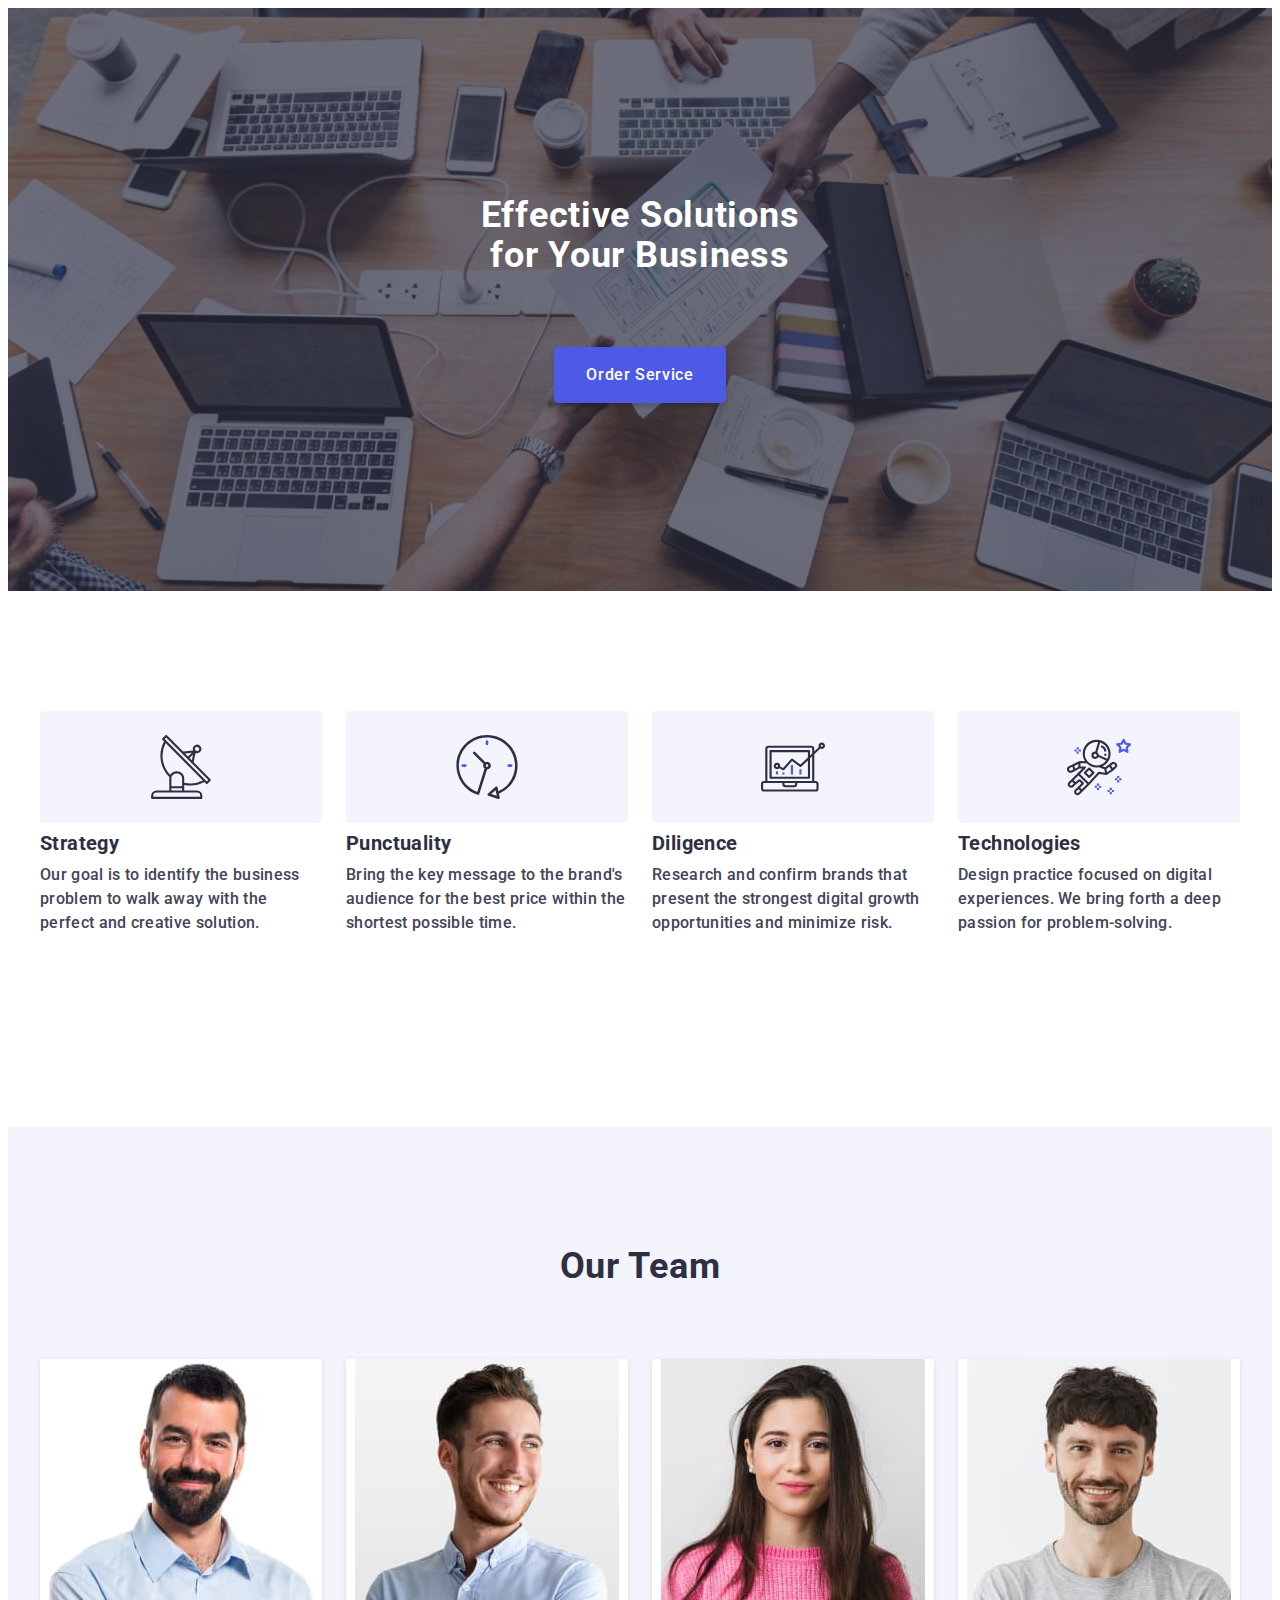
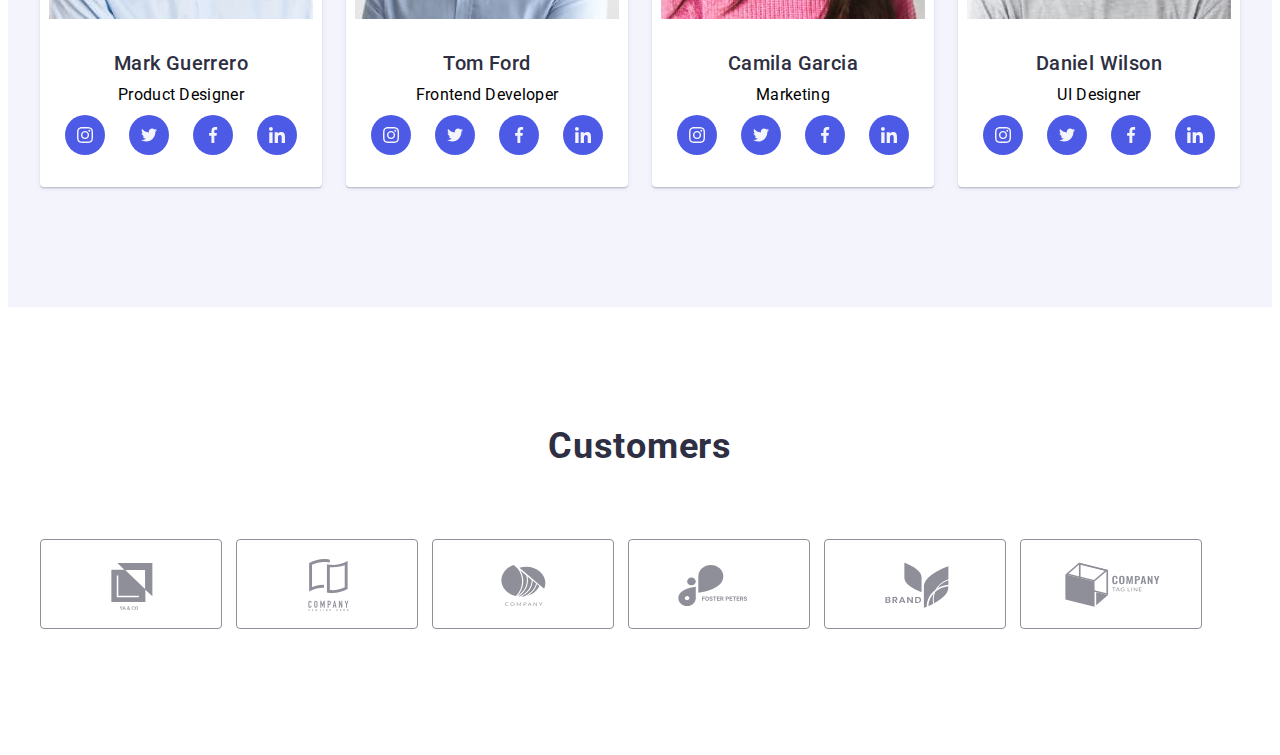
==== index.html @ 63f98517 "trst" ====
<!DOCTYPE html>
<html lang="en">
<head>
    <meta charset="UTF-8">
    <meta http-equiv="X-UA-Compatible" content="IE=edge">
    <meta name="viewport" content="width=device-width, initial-scale=1.0">
    <title>WebStudio</title>
    <link rel="preconnect" href="https://fonts.googleapis.com">
    <link rel="preconnect" href="https://fonts.gstatic.com" crossorigin>
    <link href="https://fonts.googleapis.com/css2?family=Raleway:wght@800&family=Roboto:wght@400;500;700;900&display=swap" rel="stylesheet">
    <link rel="stylesheet" href="https://cdnjs.cloudflare.com/ajax/libs/modern-normalize/1.1.0/modern-normalize.min.css" integrity="sha512-wpPYUAdjBVSE4KJnH1VR1HeZfpl1ub8YT/NKx4PuQ5NmX2tKuGu6U/JRp5y+Y8XG2tV+wKQpNHVUX03MfMFn9Q==" crossorigin="anonymous" referrerpolicy="no-referrer" />
    
    <link rel="stylesheet" href="./css/styles.css">
    <link rel="stylesheet" href="./css/mobile.css">
    <link rel="stylesheet" href="./css/tablet.css">
    <link rel="stylesheet" href="./css/desktop.css">
    
</head>
<body>
   <!-- ///////////      MAIN PAGE          ////////// -->
    <!-- <header class="header">
        
        <div class="container header-container">
            <nav class="header-navigation">
                <a class="header-nav-logo link" href="./index.html">  <span class="header-logo">Web</span>Studio </a>
                <ul class="header-list list">
                    <li class="header-item">
                        <a class="header-link current link" href="./index.html">Studio</a></li>
                    <li class="header-item">
                        <a class="header-link link" href="./portfolio.html">Portfolio</a></li>
                    <li class="header-item">
                        <a class="header-link link" href="./index.html">Contacts</a></li>
                </ul>
            
            </nav>
            <address class="header-address">
                <ul class="header-address-list list address-container">
                    <li class="header-address-item">
                        <a class="header-address-link link" href="mailto:info@devstudio.com">info@devstudio.com</a></li>
                    <li class="header-address-item">
                        <a class="header-address-link link" href="tel:+110001111111">+11 (000) 111-11-11</a></li>
                </ul>
            </address>
        </div >
        
    
    </header> -->

   
    

    <!--section 2 main-->
    <main class="main">
     <!-- ///////////     H1+BTN        ////////// -->
        <section class="main-section">

            <div class="container">
                <h1 class="main-title ">Effective Solutions for Your Business</h1>
                 
                <button class="main-btn" data-modal-open type="button">Order Service</button>
        </div >
        

    </section>
            
                
        
        
        
            <!-- ///////////      TECHNOLOGIES          ////////// -->
        
            
                <section class="technologies-section">
                    
                    <div class="container">
                        <h2 class="visually-hidden">Technologies</h2>
                        
                        <ul class="technologies-list list">
                            
                            <li class="technologies-items">
                                <h3 class="technologies-subtitle subtitle">Strategy</h3>
                                <p class="technologies-text textttt">Our goal is to identify the business
                                    problem to walk away with the perfect and creative solution. </p>
                            </li>
                            <li class="technologies-items">
                                <h3 class="technologies-subtitle subtitle">Punctuality</h3>
                                <p class="technologies-text">Bring the key message to the brand's audience for the best price within the shortest possible time.</p>
                            </li>
                            <li class="technologies-items">
                                <h3 class="technologies-subtitle subtitle">Diligence</h3>
                                <p class="technologies-text">Research and confirm brands that present the strongest digital growth opportunities and minimize risk.</p>
                            </li>
                            <li class="technologies-items">
                                <h3 class="technologies-subtitle subtitle">Technologies</h3>
                                <p class="technologies-text">Design practice focused on digital experiences. We bring forth a deep passion for problem-solving.</p>
                            </li>
                        </ul>
                    </div>
                </section>
                <!-- ///////////     DOING          ////////// -->
                <!-- <section class="doing-section">
                    <div class="container">
                        <h2 class="doing-subtitle">What are we doing</h2>
                        <ul class="doing-list list">
                            <li class="doing-items"><img class="doing-images" src="./images/img1.jpg" width="360" height="300" alt="Computer monitor"></li>
                            <li class="doing-items"><img class="doing-images" src="./images/img2.jpg" width="360" height="300" alt="Phone monitor"></li>
                            <li class="doing-items"><img class="doing-images" src="./images/img3.jpg" width="360" height="300" alt="Computer and Phone"></li>
                        </ul>
                    </div >
                </section> -->
            
                <!-- ///////////    TEAM          ////////// -->
                <section class="team-section">
                    <div class="container">
                        <h2 class="team-subtitle">Our Team</h2>
                        <ul class="team-list list">
                            <li class="team-items items"> <img class="team-images" src="./images/img4.jpg" width="264" height="260" alt="Mark Guerrero"> 
                                <div class="text-block">
                                    <h3 class="team-headline ">Mark Guerrero</h3>
                                    <p class="team-text textttt ">Product Designer</p>
                                    <ul class="team-soc-list list">
                                        <li class="team-soc-item">
                                            <a href="" class="team-soc-link link">
                                                <svg class="team-soc-icon" width="16" height="16"> 
                                                    <use href="./images/icons.svg#icon-instagram"></use>
                                                </svg>
                                            </a>
                                        </li>
                                        <li class="team-soc-item">
                                            <a href="" class="team-soc-link link">
                                                <svg class="team-soc-icon" width="16" height="16">
                                                    <use href="./images/icons.svg#icon-twitter"></use>
                                                </svg>      
                                            </a>
                                        </li>
                                        <li class="team-soc-item">
                                            <a href="" class="team-soc-link link">
                                                <svg class="team-soc-icon" width="16" height="16">
                                                    <use href="./images/icons.svg#icon-facebook"></use>
                                                </svg>
                                            </a>
                                        </li>
                                        <li class="team-soc-item">
                                            <a href="" class="team-soc-link link">
                                                <svg class="team-soc-icon" width="16" height="16">
                                                    <use href="./images/icons.svg#icon-linkedin"></use>
                                                </svg>
                                            </a>
                                        </li>
                                    </ul>
                                </div >
                            </li>
                            <li class="team-items items"><img class="team-images" src="./images/img5.jpg" width="264" height="260" alt="Tom Ford"> 
                                <div class="text-block">
                                    <h3 class="team-headline ">Tom Ford</h3>
                                    <p class="team-text textttt ">Frontend Developer</p>
                                    <ul class="team-soc-list list">
                                        <li class="team-soc-item">
                                            <a href="" class="team-soc-link link">
                                                <svg class="team-soc-icon" width="16" height="16"> 
                                                    <use href="./images/icons.svg#icon-instagram"></use>
                                                </svg>
                                            </a>
                                        </li>
                                        <li class="team-soc-item">
                                            <a href="" class="team-soc-link link">
                                                <svg class="team-soc-icon" width="16" height="16">
                                                    <use href="./images/icons.svg#icon-twitter"></use>
                                                </svg>      
                                            </a>
                                        </li>
                                        <li class="team-soc-item">
                                            <a href="" class="team-soc-link link">
                                                <svg class="team-soc-icon" width="16" height="16">
                                                    <use href="./images/icons.svg#icon-facebook"></use>
                                                </svg>
                                            </a>
                                        </li>
                                        <li class="team-soc-item">
                                            <a href="" class="team-soc-link link">
                                                <svg class="team-soc-icon" width="16" height="16">
                                                    <use href="./images/icons.svg#icon-linkedin"></use>
                                                </svg>
                                            </a>
                                        </li>
                                    </ul>
                                </div >
                            </li>
                            <li class="team-items items"><img class="team-images" src="./images/img6.jpg" width="264" height="260" alt="Camila Garcia"> 
                                <div class="text-block">
                                    <h3 class="team-headline ">Camila Garcia</h3>
                                    <p class="team-text textttt ">Marketing</p>
                                    <ul class="team-soc-list list">
                                        <li class="team-soc-item">
                                            <a href="" class="team-soc-link link">
                                                <svg class="team-soc-icon" width="16" height="16"> 
                                                    <use href="./images/icons.svg#icon-instagram"></use>
                                                </svg>
                                            </a>
                                        </li>
                                        <li class="team-soc-item">
                                            <a href="" class="team-soc-link link">
                                                <svg class="team-soc-icon" width="16" height="16">
                                                    <use href="./images/icons.svg#icon-twitter"></use>
                                                </svg>      
                                            </a>
                                        </li>
                                        <li class="team-soc-item">
                                            <a href="" class="team-soc-link link">
                                                <svg class="team-soc-icon" width="16" height="16">
                                                    <use href="./images/icons.svg#icon-facebook"></use>
                                                </svg>
                                            </a>
                                        </li>
                                        <li class="team-soc-item">
                                            <a href="" class="team-soc-link link">
                                                <svg class="team-soc-icon" width="16" height="16">
                                                    <use href="./images/icons.svg#icon-linkedin"></use>
                                                </svg>
                                            </a>
                                        </li>
                                    </ul>
                                </div >
                            </li>
                            <li class="team-items items"><img class="team-images" src="./images/img7.jpg" width="264" height="260" alt="Daniel Wilson"> 
                                <div class="text-block">
                                    <h3 class="team-headline ">Daniel Wilson</h3>
                                    <p  class="team-text textttt ">UI Designer</p>
                                    <ul class="team-soc-list list">
                                        <li class="team-soc-item">
                                            <a href="" class="team-soc-link link">
                                                <svg class="team-soc-icon" width="16" height="16"> 
                                                    <use href="./images/icons.svg#icon-instagram"></use>
                                                </svg>
                                            </a>
                                        </li>
                                        <li class="team-soc-item">
                                            <a href="" class="team-soc-link link">
                                                <svg class="team-soc-icon" width="16" height="16">
                                                    <use href="./images/icons.svg#icon-twitter"></use>
                                                </svg>      
                                            </a>
                                        </li>
                                        <li class="team-soc-item">
                                            <a href="" class="team-soc-link link">
                                                <svg class="team-soc-icon" width="16" height="16">
                                                    <use href="./images/icons.svg#icon-facebook"></use>
                                                </svg>
                                            </a>
                                        </li>
                                        <li class="team-soc-item">
                                            <a href="" class="team-soc-link link">
                                                <svg class="team-soc-icon" width="16" height="16">
                                                    <use href="./images/icons.svg#icon-linkedin"></use>
                                                </svg>
                                            </a>
                                        </li>
                                    </ul>
                                </div >
                            </li>
                        </ul>

                    </div >
                </section>
                
                
                
               
                <!-- //////////////////// CUSTOMERS ///////////////// -->


                <section class="customers">
                        <div class="container">
                            <h2 class="customers-subtitle">Customers</h2>
                          <ul class="customers-list list">
                            <li class="customers-item">
                                <a href="" class="customers-link">
                                    <svg class="customers-icon" width="104" height="56">
                                        <use href="./images/icons.svg#icon-Logo"></use>
                                    </svg>
                                </a>
                            </li>
                            <li class="customers-item">
                                <a href="" class="customers-link">
                                    <svg class="customers-icon" width="104" height="56">
                                        <use href="./images/icons.svg#icon-Logo-1"></use>
                                    </svg>
                                </a>
                            </li>
                            <li class="customers-item">
                                <a href="" class="customers-link">
                                    <svg class="customers-icon" width="104" height="56">
                                        <use href="./images/icons.svg#icon-Logo-2"></use>
                                    </svg>
                                </a>
                            </li>
                            <li class="customers-item">
                                <a href="" class="customers-link">
                                    <svg class="customers-icon" width="104" height="56">
                                        <use href="./images/icons.svg#icon-Logo-3"></use>
                                    </svg>
                                </a>
                            </li>
                            <li class="customers-item">
                                <a href="" class="customers-link">
                                    <svg class="customers-icon" width="104" height="56">
                                        <use href="./images/icons.svg#icon-Logo-4"></use>
                                    </svg>
                                </a>
                            </li>
                            <li class="customers-item">
                                <a href="" class="customers-link">
                                    <svg class="customers-icon" width="104" height="56">
                                        <use href="./images/icons.svg#icon-Logo-5"></use>
                                    </svg>
                                </a>
                            </li>
                          </ul>  
                        </div>
                </section> 
            
        </main>


       <!-- ///////////     FOOTER      ////////// -->
    
       
       <!-- <footer class="footer">
        <div class="container footer-container">
            <div class="footer-logo-container">
                <a class="footer-link link" href="./index.html"><span class="footer-logo">Web</span>Studio</a>
                <p class="footer-text textttt">
                    Increase the flow of customers and sales for your business with digital marketing & growth solutions.
                </p>
            </div>
            
            <!-- FOOTER SOCIAL MEDIA -->
            <!-- <div class="media-footer">
                <p class="media-subtitle">Social media</p>
                <ul class="media-list list">
                    <li class="media-item">
                        <a href="" class="media-link link">
                            <svg class="media-icon" width="24" height="24"> 
                                <use href="./images/icons.svg#icon-instagram"></use>
                            </svg>
                        </a>
                    </li>
                    <li class="media-item">
                        <a href="" class="media-link link">
                            <svg class="media-icon" width="24" height="24">
                                <use href="./images/icons.svg#icon-twitter"></use>
                            </svg>      
                        </a>
                    </li>
                    <li class="media-item">
                        <a href="" class="media-link link">
                            <svg class="media-icon" width="24" height="24">
                                <use href="./images/icons.svg#icon-facebook"></use>
                            </svg>
                        </a>
                    </li>
                    <li class="media-item">
                        <a href="" class="media-link link">
                            <svg class="media-icon" width="24" height="24">
                                <use href="./images/icons.svg#icon-linkedin"></use>
                            </svg>
                        </a>
                    </li>
                </ul>

            </div>
            <!-- SUBSCRIBE -->
            
            <!-- <div class="subscribe-container">
                <p class="subscribe-text">Subscribe</p>
                <form class="subscribe-form">
                    <input 
                    type="email" 
                    name="user-email"
                    class="subscribe-input"
                    required
                    placeholder="E-mail"
                    >
                    <button type="submit" class="subscribe-btn">Subscribe</button>
                </form>
            </div>

        </div >
        </footer>         
        
         <!-- /////////////BACKDROB///////////////////   -->
        <!-- <div class="backdrob is-hidden" data-modal>
            <div class="modal">
                <button type="button" class="modal-close" data-modal-close>
                    <svg class="modal-close-icon" width="8" height="8"> 
                        <use href="./images/icons.svg#icon-close-black"></use>
                    </svg>
                </button>

                <p class="modal-title">Leave your contacts and we will call you back</p>
                <form class="modal-form">
                    <div class="modal-field">
                        <label class="input-text" for="user-name">Name</label>
                        <div class="input-wrap">
                            <input 
                            type="text" 
                            name="user-name"
                            id="user-name" 
                            class="modal-input"
                            required
                            >
                            <svg class="input-icon" width="18" height="18">
                                <use href="./images/icons.svg#icon-person-black"></use>
                            </svg>
                        </div>
                    </div>

                    <div class="modal-field">
                        <label class="input-text" for="user-tel">Phone</label>
                        <div class="input-wrap">
                            <input 
                            type="tel" 
                            name="user-tel" 
                            id="user-tel"
                            class="modal-input"
                            required
                            >
                            <svg class="input-icon" width="18" height="24">
                                <use href="./images/icons.svg#icon-phone"></use>
                            </svg>
                        </div>
                    </div>
                    <div class="modal-field">
                        <label class="input-text" for="user-email">Email</label>
                        <div class="input-wrap">
                            <input 
                            type="email" 
                            name="user-email"
                            id="user-email" 
                            class="modal-input"
                            required
                            >
                            <svg class="input-icon" width="18" height="24">
                                <use href="./images/icons.svg#icon-email-black"></use>
                            </svg>
                        </div>
                        
                    </div>
                    <div class="modal-field-message">
                        <label class="input-text" for="user-text">Comment</label>
                        <textarea name="user-text" 
                        class="modal-message" 
                        placeholder="Text input"
                        required
                        id="user-text"  ></textarea>
                    </div>
                    <div class="modal-field-check">
                        <input type="checkbox" class="input-text visually-hidden" id="policy" value="true">
                        <label for="policy" class="check-text">I accept the terms and conditions of the 
                            
                                <a href="" class="policy-text link">Privacy Policy</a>
                            
                        </label>
                    </div>
                    <button type="submit" class="form-btn">Send</button>
                </form>
            </div>
        </div>
        

        <!-- ///////////////// JS///////////////// -->
        <script src="./JS/modal.js"></script>
    
    


</body>
</html>
---- css/styles.css ----
:root {
  --main-color-title: #2e2f42;
  --main-color-text: #434455;
  --adress-link-color: #404bbf;
  --logo-color-braun: #4d5ae5;
  --bg-white-color: #ffffff;
  --ashen-color: #f4f4fd;
  --gray-color: #e7e9fc;
  --linear-gradient: linear-gradient(
    rgba(46, 47, 66, 0.7),
    rgba(46, 47, 66, 0.7)
  );
}

p,
h1,
h2,
h3,
h4,
h5,
h6 {
  margin: 0;
}

ul {
  margin: 0;
  padding-left: 0;
}

body {
  font-family: "Roboto", sans-serif;
  background-color: var(--bg-white-color);
  font-size: 16px;
  line-height: 1.5;
  letter-spacing: 0.02em;
}

.container {
  width: 100%;
  padding-left: 15px;
  padding-right: 15px;
  margin: 0 auto;
  /* outline: 2px solid red; */
}

.link {
  text-decoration: none;
}

.list {
  list-style: none;
}


/* --------------------HEADER ---------------------*/
.header {
  border-bottom: 1px solid var(--gray-color);
}

.header-container {
  display: flex;
}

.text-aligt-centr {
  text-align: center;
  padding-top: 24px;
}



.header-navigation {
  display: flex;
  margin-right: auto;
}
.header-nav-logo {
  display: block;
  padding-top: 24px;
  padding-bottom: 24px;
  margin-right: 76px;

  font-family: "Raleway", sans-serif;
  text-transform: uppercase;
  font-weight: 800;
  font-size: 18px;
  line-height: 1.33;
  letter-spacing: 0.03em;
  color: var(--main-color-title);
}
.header-logo {
  color: var(--logo-color-braun);
}

.header-list {
  display: flex;
  gap: 40px;
}
.header-item {
}

.header-link {
  display: block;
  padding-top: 24px;
  padding-bottom: 24px;
  position: relative;

  font-weight: 500;
  font-size: 16px;
  line-height: 1.5;
  letter-spacing: 0.02em;
  color: var(--main-color-title);

  transition-property: color;
  transition-duration: 250ms;
  transition-timing-function: cubic-bezier(0.4, 0, 0.2, 1);
}
.header-link:is(:hover, :focus) {
  color: var(--adress-link-color);
}
.current::after {
  content: "";

  position: absolute;
  display: block;
  width: 100%;
  height: 4px;
  left: 0;
  bottom: 0;
  background-color: var(--adress-link-color);
  border-radius: 2px;

  transition-property: opacity;
  transition-duration: 250ms;
  transition-timing-function: cubic-bezier(0.4, 0, 0.2, 1);
}

.header-address {
  font-style: normal;
}
.address-container {
  display: flex;
}
.header-address-list {
  gap: 40px;
}
.header-address-item {
}
.header-address-link {
  display: block;
  padding-top: 24px;
  padding-bottom: 24px;

  font-size: 16px;
  line-height: 1.5;
  letter-spacing: 0.02em;
  color: var(--main-color-text);
  font-style: normal;

  transition-property: color;
  transition-duration: 250ms;
  transition-timing-function: cubic-bezier(0.4, 0, 0.2, 1);
}

.header-address-link:is(:hover, :focus) {
  color: var(--adress-link-color);
}

/* ------------------MAIN--------------------- */

.main {
  background-color: var(--bg-white-color);
}
.main-section {
  background-color: var(--main-color-title);
  background-image: var(--linear-gradient), url(../images/hero-bg-mob.jpg);
  max-width: 1440px;
  margin: 0 auto;
  background-repeat: no-repeat;
  background-position: center;
  background-size: cover;

  padding-top: 188px;
  padding-bottom: 188px;
}
@media (min-device-pixel-ratio: 2),
  (min-resolution: 192dpi),
  (min-resolution: 2dppx) {
  .main-section {
    background-image: var(--linear-gradient), url(../images/hero-bg-mob-2x.jpg);
  }
}

.main-title {
  margin-right: auto;
  margin-left: auto;
  max-width: 320px;
  margin-bottom: 72px;

  font-weight: 700;
  text-align: center;
  font-size: 36px;
  line-height: 1.1;
  letter-spacing: 0.02em;
  color: var(--bg-white-color);
}

.main-btn {
  display: block;
  margin: 0 auto;
  padding: 16px 32px;
  border-radius: 4px;
  border: 1px;

  box-shadow: 0px 4px 4px rgba(0, 0, 0, 0.15);

  cursor: pointer;
  background-color: var(--logo-color-braun);
  font-family: inherit;
  font-weight: 500;
  font-size: 16px;
  line-height: 1.5;
  letter-spacing: 0.04em;
  color: var(--bg-white-color);

  transition-property: background-color;
  transition-duration: 250ms;
  transition-timing-function: cubic-bezier(0.4, 0, 0.2, 1);
}

.main-btn:is(:hover, :focus) {
  background-color: var(--adress-link-color);
}

/* ---------------------TECHNOLOGIES---------------------- */

.technologies-section {
  padding-top: 96px;
  padding-bottom: 96px;
}

.visually-hidden {
  position: absolute;
  width: 1px;
  height: 1px;
  margin: -1px;
  border: 0;
  padding: 0;
  white-space: nowrap;
  clip-path: inset(100%);
  clip: rect(0 0 0 0);
  overflow: hidden;
}

.technologies-list {
  
  
}
.technologies-items {
  width: 100%;
  margin-bottom: 72px;
}
.technologies-items:last-child {
  margin: 0;
}

.technologies-items::before {
  display: none;
}


.technologies-subtitle {
  margin-bottom: 8px;
}
.subtitle {
  font-weight: 700;
  font-size: 36px;
  line-height: 1.11;
  letter-spacing: 0.02em;
  color: var(--main-color-title);
  text-align: center;
}

.technologies-text{
  font-weight: 500;
  font-size: 16px;
  line-height: 1.5;
  letter-spacing: 0.02em;
  color: var(--main-color-text);
  }



/* ------------------DOING---------------------- */



/*---------------------------TEAM----------------------- */

.team-section {
  background-color: var(--ashen-color);
  padding-top: 96px;
  padding-bottom: 96px;
}
.team-subtitle {
  text-align: center;
  font-size: 36px;
  line-height: 1.11;
  letter-spacing: 0.02em;
  color: var(--main-color-title);
  margin-bottom: 72px;
}

.team-list {
  display: flex;
  gap: 24px;
  flex-wrap: wrap;
}

.team-items {
  border-radius: 0px 0px 4px 4px;
  width: 100%
}
.items {
  background-color: var(--bg-white-color);
  box-shadow: 0px 1px 6px rgba(46, 47, 66, 0.08),
    0px 1px 1px rgba(46, 47, 66, 0.16), 0px 2px 1px rgba(46, 47, 66, 0.08);
}
.team-images {
  display: block;
  margin: auto;
  height: auto;
}

.text-block {
  text-align: center;
  padding: 32px 16px;
}
.team-headline {
  margin-bottom: 8px;
  font-weight: 500;
  font-size: 20px;
  line-height: 1.2;
  letter-spacing: 0.02em;
  color: var(--main-color-title);
}
.team-text {
  margin-bottom: 8px;
}

/* ----------------TEAM SOCIAL LIST------------- */
.team-soc-list {
  display: flex;
  justify-content: center;
  gap: 24px;
}

.team-soc-item {
  width: 40px;
  height: 40px;
}
.team-soc-link {
  fill: var(--ashen-color);
}
.team-soc-link {
  width: 100%;
  height: 100%;
  border-radius: 50%;
  background-color: var(--logo-color-braun);
  display: flex;
  justify-content: center;
  align-items: center;

  transition-property: background-color;
  transition-duration: 250ms;
  transition-timing-function: cubic-bezier(0.4, 0, 0.2, 1);
}

.team-soc-link:is(:hover, :focus) {
  background-color: var(--adress-link-color);
}

/* -----------------------CUSTOMERS LIST------------------- */

.customers {
  padding-top: 96px;
  padding-bottom: 96px;
}
.customers-subtitle {
  padding-bottom: 72px;

  font-size: 36px;
  line-height: 1.11;
  text-align: center;
  letter-spacing: 0.02em;
  color: var(--main-color-title);
}
.customers-list {
  display: flex;
  gap: 16px;
  flex-wrap: wrap;
}
.customers-item {
  width: calc((100% - 16px) / 2);
  height: 88px;
}
.customers-link {
  width: 100%;
  height: 100%;
  border: 1px solid #8e8f99;
  border-radius: 4px;
  display: flex;
  justify-content: center;
  align-items: center;
  color: #8e8f99;

  transition-property: color, border-color;
  transition-duration: 250ms;
  transition-timing-function: cubic-bezier(0.4, 0, 0.2, 1);
}

.customers-link:is(:hover, :focus) {
  border-color: var(--adress-link-color);
  color: var(--adress-link-color);
}

.customers-icon {
  fill: currentColor;
}

/* --------------FOOTER-------------- */

.footer {
  padding-top: 100px;
  padding-bottom: 100px;

  background-color: var(--main-color-title);
}
.footer-container {
  display: flex;
  align-items: baseline;
}

.footer-link {
  text-transform: uppercase;
  font-weight: 800;
  font-size: 18px;
  line-height: 1.33;
  letter-spacing: 0.03em;
  color: var(--ashen-color);
  margin-top: 100px;
  margin-bottom: 16px;
}

.footer-logo {
  font-family: "Raleway", sans-serif;
  font-style: normal;
  font-weight: 800;
  font-size: 18px;
  line-height: 1.33;
  letter-spacing: 0.03em;
  font-style: normal;
  color: var(--logo-color-braun);
}
.footer-text {
  max-width: 264px;
  color: var(--gray-color);
  margin-top: 16px;
}

/* ----------------------FOOTER SOCIAL MEDIA----------------------------- */
.media-footer {
  margin-left: 120px;
}
.media-subtitle {
  font-weight: 500;
  font-size: 16px;
  line-height: 1.5;
  letter-spacing: 0.02em;
  color: var(--bg-white-color);

  margin-bottom: 16px;
}

.media-list {
  display: flex;
  justify-content: center;
  gap: 16px;
}

.media-item {
  width: 40px;
  height: 40px;
}
.media-link {
  fill: var(--ashen-color);
  width: 100%;
  height: 100%;
  border-radius: 50%;
  background-color: rgba(255, 255, 255, 0.1);
  display: flex;
  justify-content: center;
  align-items: center;

  transition-property: background-color;
  transition-duration: 250ms;
  transition-timing-function: cubic-bezier(0.4, 0, 0.2, 1);
}
.media-link:is(:hover, :focus) {
  background-color: #31d0aa;
}


/* ---------------FOOTER-SUBSCRIBE-----------------  */
.subscribe-container{
  margin-left: auto;
}
  
  

.subscribe-text{
  font-weight: 500;
  font-size: 16px;
  line-height: 1.5;
  letter-spacing: 0.02em;
  color: var(--bg-white-color);
  margin-bottom: 16px;
}

.subscribe-form{
  display: flex;
  justify-content: center;
  align-items: center;
}

.subscribe-input{
  width: 264px;
  height: 40px;
  border: 1px solid rgba(255, 255, 255, 0.3);
  border-radius: 4px;
  background-color: transparent;
  padding: 8px 16px;
  outline: none;

  font-weight: 400;
  font-size: 12px;
  line-height: 2;
  letter-spacing: 0.04em;
  color: rgba(255, 255, 255, 0.6);
}
.subscribe-input::placeholder{
  color: rgba(255, 255, 255, 0.6);
}
.subscribe-input:focus{
  border-color: var(--logo-color-braun);
}

.subscribe-btn{
  
  display: inline-flex;
  margin-left: 24px;
  padding: 8px 24px;
  border-radius: 4px;
  border: 1px;

  

  cursor: pointer;
  background-color: var(--logo-color-braun);
  font-family: inherit;
  font-weight: 500;
  font-size: 16px;
  line-height: 1.5;
  letter-spacing: 0.04em;
  color: var(--bg-white-color);

  transition-property: background-color;
  transition-duration: 250ms;
  transition-timing-function: cubic-bezier(0.4, 0, 0.2, 1);
}
.subscribe-btn:is(:hover, :focus){
  background-color: var(--adress-link-color);
}

.subscribe-btn::after{
  content: "";
  width: 24px;
  height: 24px;
  background-image: url(../images/Frame.svg);
  margin-left: 16px;
}






/* ---------------------------PORTFOLIO--------------------------- */

.main {
  background-color: var(--bg-white-color);
}
.main-section-services {
  padding-top: 120px;
  padding-bottom: 120px;
}

.button-list {
  justify-content: center;
  display: flex;
  margin-bottom: 72px;
  gap: 24px;
}

.btn-items {
}

.button-items {
  padding: 12px 24px;
  border-radius: 4px;
  border: 1px solid var(--ashen-color);

  font-family: inherit;
  background-color: var(--ashen-color);
  color: var(--logo-color-braun);
  font-weight: 500;
  font-size: 16px;
  line-height: 1.5;
  letter-spacing: 0.04em;
  cursor: pointer;

  transition-property: background-color, color, border-color, box-shadow;
  transition-duration: 250ms;
  transition-timing-function: cubic-bezier(0.4, 0, 0.2, 1);
}

.button-items:is(:hover, :focus) {
  background-color: var(--logo-color-braun);
  color: var(--bg-white-color);
  border-color: transparent;
  box-shadow: 0px 3px 1px rgba(0, 0, 0, 0.1), 0px 2px 1px rgba(0, 0, 0, 0.08),
    0px 2px 2px rgba(0, 0, 0, 0.12);
}

.types-section {
}
.types-list {
  display: flex;
  flex-wrap: wrap;
  gap: 48px 24px;
}
.types-items {
  width: calc((100% - 48px) / 3);
}

.types-link:hover .types-cover-text {
  transform: translateY(0);
}
.types-link:focus .types-cover-text {
  transform: translateY(0);
}
.types-link {
  display: block;

  transition-property: box-shadow;
  transition-duration: 250ms;
  transition-timing-function: cubic-bezier(0.4, 0, 0.2, 1);
}
.types-link:is(:hover, :focus) {
  box-shadow: 0px 1px 6px rgba(46, 47, 66, 0.08),
    0px 1px 1px rgba(46, 47, 66, 0.16), 0px 2px 1px rgba(46, 47, 66, 0.08);
}

.types-cover-wrap {
  position: relative;
  overflow: hidden;
}

.types-cover-text {
  position: absolute;
  top: 0;
  padding: 40px 32px;
  font-weight: 400;
  font-size: 16px;
  line-height: 1.5;
  letter-spacing: 0.02em;
  color: var(--ashen-color);
  background-color: var(--logo-color-braun);
  height: 100%;
  overflow: auto;

  transform: translateY(100%);
  transition-property: transform;
  transition-duration: 250ms;
  transition-timing-function: cubic-bezier(0.4, 0, 0.2, 1);
}

.types-images {
  display: block;
  max-width: 100%;
  height: auto;
}

.types-text-block {
  border-right: 1px solid #e7e9fc;
  border-left: 1px solid #e7e9fc;
  border-bottom: 1px solid #e7e9fc;
  padding: 32px 16px;
}
.types-subtitle {
  margin-bottom: 8px;
}
.types-text {
  font-weight: 400;
  font-size: 16px;
  line-height: 1.5;
}




/* --------------------------BACKDROB--------------------------- */
.backdrob {
  position: fixed;
  top: 0;
  width: 100%;
  height: 100%;
  background-color: rgba(46, 47, 66, 0.4);
  transition: opacity 250ms linear, visibility 250ms linear;
}

.modal {
  position: absolute;
  top: 50%;
  left: 50%;
  transform: translate(-50%, -50%) scale(0.9);
  width: 408px;
  min-height: 576px;
  background-color: #fcfcfc;
  border-radius: 4px;
  padding: 24px;
  box-shadow: 0px 1px 1px rgba(0, 0, 0, 0.14), 0px 1px 3px rgba(0, 0, 0, 0.12),
    0px 2px 1px rgba(0, 0, 0, 0.2);
  transition: transform 250ms linear;
}
.backdrob.is-hidden .modal {
  transform: translate(-50%, -50%) scale(0);
}

.modal-close {
  width: 24px;
  height: 24px;
  background-color: #e7e9fc;
  border: 1px solid rgba(0, 0, 0, 0.1);
  border-radius: 50%;
  display: flex;
  align-items: center;
  justify-content: center;
  margin-left: auto;
  padding: 0;
  cursor: pointer;
  margin-bottom: 24px;

  transition-property: background-color,fiil;
  transition-duration: 250ms;
  transition-timing-function: cubic-bezier(0.4, 0, 0.2, 1);
}
.modal-close:is(:hover, :focus) {
  background-color: var(--adress-link-color);
  fill: var(--bg-white-color);
}

.is-hidden {
  opacity: 0;
  visibility: hidden;
  pointer-events: none;
}

.modal-title {
  font-weight: 500;
  font-size: 16px;
  line-height: 1.5;
  text-align: center;
  letter-spacing: 0.02em;
  color: var(--main-color-title);
  margin-bottom: 16px;
}
.modal-field{
  margin-bottom: 8px;
 
}

.input-text{
  font-weight: 400;
  font-size: 12px;
  line-height: 1.16;
  letter-spacing: 0.01em;
  color: #8E8F99;
  display: block;
  margin-bottom: 4px;
}

.input-wrap{
  position: relative;
 
  
}
.input-icon{
  position: absolute;
  left: 16px;
  top: 50%;
  transform: translateY(-50%);
  transition: fill 250ms cubic-bezier(0.4, 0, 0.2, 1);
  
}



.modal-input{
  width: 100%;
  height: 40px;
  background-color: #FCFCFC;
  color: rgba(117, 117, 117, 0.5);

  border: 1px solid rgba(33, 33, 33, 0.2);
  border-radius: 4px;
  padding-left: 38px;
  outline: transparent;

  font-weight: 400;
  font-size: 12px;
  line-height: 1.17;
  letter-spacing: 0.04em;
  
  transition: border-color 250ms cubic-bezier(0.4, 0, 0.2, 1);;
  }

  .modal-input:focus{
    border-color: var(--logo-color-braun);
  }
  .modal-input:focus + .input-icon {
   fill: var(--logo-color-braun);
  }


  .modal-field-message{
    margin-bottom: 16px;
  }
  .modal-message{
    display: block;
    width: 100%;
    height: 120px;
    background-color: #FCFCFC;
    border: 1px solid rgba(33, 33, 33, 0.2);
    border-radius: 4px;
    color: rgba(117, 117, 117, 0.5);
    padding: 8px 16px;
    outline: transparent;

    font-weight: 400;
    font-size: 12px;
    line-height: 1.17;
    letter-spacing: 0.04em;
    resize: none;
  }

.modal-message:focus{
  border-color: var(--logo-color-braun);
}
  .modal-message::placeholder{
    font-weight: 400;
    font-size: 12px;
    line-height: 1.17;
    letter-spacing: 0.04em;
    color: rgba(117, 117, 117, 0.5);
    outline: transparent;
  }

  .modal-field-check{
    
  }
  .check-text{
    font-weight: 400;
    font-size: 12px;
    line-height: 1.17;
    letter-spacing: 0.04em;
    color: #757575;
    display: flex;
    align-items: center;
  }
.check-text::before {
  content: "";
  width: 16px;
  height: 16px;
  border: 1.25px solid var(--main-color-title);
  border-radius: 2px;
  margin-right: 8px;
}

.input-text:checked + .check-text::before {
  background-color: var(--adress-link-color);
  background-image: url(../images/check.svg);
  background-position: center;
  background-repeat: no-repeat;
  border: none;
}
.input-text:focus + .check-text::before {
  border-color: var(--adress-link-color);
}

.policy-text{
  color: var(--adress-link-color);
  margin-left: 3px;
  position: relative;
}


.policy-text::after{
  content: "";
  position: absolute;
  
  width: 100%;
  height: 0.5px;
  left: 0;
  bottom: 1px;
  background-color: var(--adress-link-color);
  border-radius: 2px;
  
}


.form-btn{
  display: block;
  margin: 0 auto;
  min-width: 169px;
  margin-top: 24px;
  padding: 16px 32px;
  border-radius: 4px;
  border: 1px;

  box-shadow: 0px 4px 4px rgba(0, 0, 0, 0.15);

  cursor: pointer;
  background-color: var(--logo-color-braun);
  font-family: inherit;
  font-weight: 500;
  font-size: 16px;
  line-height: 1.5;
  letter-spacing: 0.04em;
  color: var(--bg-white-color);

  transition-property: background-color;
  transition-duration: 250ms;
  transition-timing-function: cubic-bezier(0.4, 0, 0.2, 1);
}
.form-btn:is(:hover, :focus){
  background-color: var(--adress-link-color);
}
---- css/mobile.css ----
@media screen and (min-width:480px) {
    .container{
     max-width: 426px;
    }
    
  }
---- css/tablet.css ----
@media screen and (min-width:768px) {
    .container{
     max-width: 766px;
    }
    .team-section > .container{
      max-width: 582px;
    }
    .customers > .container{
      max-width: 582px;
    }
  
    
    /* ------------------MAIN--------------------- */
    .main-section {
        background-color: var(--main-color-title);
        background-image: var(--linear-gradient), url(../images/hero-bg-tab.jpg);
        max-width: 1440px;
        margin: 0 auto;
        background-repeat: no-repeat;
        background-position: center;
        background-size: cover;
      
        padding-top: 188px;
        padding-bottom: 188px;
      }
      @media (min-device-pixel-ratio: 2),
        (min-resolution: 192dpi),
        (min-resolution: 2dppx) {
        .main-section {
          background-image: var(--linear-gradient), url(../images/hero-bg-tab-2x.jpg);
        }
      }


    /* ---------------------TECHNOLOGIES---------------------- */
    .technologies-list {
      display: flex;
      flex-wrap: wrap;
      gap: 24px;
    }
  
    
    .technologies-items {
      width: calc((100% - 24px) / 2 );
      margin-bottom: 72px;
    }
  
    .subtitle {
      font-weight: 700;
      font-size: 36px;
      line-height: 1.11;
      letter-spacing: 0.02em;
      color: var(--main-color-title);
      
    }
    .subtitle{
     max-width: 0px;
    }
    
    
    .team-items{
      width: calc((100% - 24px) / 2 );
    }
  
  
    .customers-item {
      width: calc((100% - 48px) / 3);
      height: 88px;
    }
  
  }

  
  
  
  
  @media screen and (max-width:767px) {
    .team-section > .container{
        max-width: 294px;
      }
    
}
---- css/desktop.css ----
@media screen and (min-width:1200px) {
    .container{
     max-width: 1200px;
    }
    .team-section > .container{
      max-width: 1200px;
    }
    .customers > .container{
      max-width: 1200px;
    }


    /* ------------------MAIN--------------------- */
    .main-section {
      background-color: var(--main-color-title);
      background-image: var(--linear-gradient), url(../images/hero-bg.jpg);
      max-width: 1440px;
      margin: 0 auto;
      background-repeat: no-repeat;
      background-position: center;
      background-size: cover;
    
      padding-top: 188px;
      padding-bottom: 188px;
    }
    @media (min-device-pixel-ratio: 2),
      (min-resolution: 192dpi),
      (min-resolution: 2dppx) {
      .main-section {
        background-image: var(--linear-gradient), url(../images/hero-bg-2x.jpg);
      }
    }

    
    /* ---------------------TECHNOLOGIES---------------------- */
    .technologies-section {
      padding-top: 120px;
      padding-bottom: 120px;
    }
    .technologies-list {
      display: flex;
      flex-wrap: nowrap;
      gap: 24px;
    }
      
  
    .subtitle {
      font-weight: 700;
      font-size: 20px;
      line-height: 1.2;
      letter-spacing: 0.02em;
      color: var(--main-color-title);
      
    }
    .technologies-items {
      width: calc((100% - 72px) / 4 );
    }
    .technologies-items::before {
      content: "";
      display: block;
      margin-bottom: 8px;
      height: 112px;
      /* outline: 2px solid red; */
      background-color: var(--ashen-color);
      border-radius: 4px;
      background-repeat: no-repeat;
      background-position: center;
    }
    
    .technologies-items:nth-child(1)::before {
      background-image: url(../images/Vector.svg);
    }
    .technologies-items:nth-child(2)::before {
      background-image: url(../images/clock.svg);
    }
    .technologies-items:nth-child(3)::before {
      background-image: url(../images/diagram.svg);
    }
    .technologies-items:nth-child(4)::before {
      background-image: url(../images/astronaut.svg);
    }


    /* ------------------DOING---------------------- */
    .doing-section {
      padding-bottom: 120px;
    }
    .doing-subtitle {
      text-align: center;
      text-transform: capitalize;
      font-size: 36px;
      line-height: 1.11;
      letter-spacing: 0.02em;
      color: var(--main-color-title);
      margin-bottom: 72px;
    }
    .doing-list {
      display: flex;
      justify-content: space-between;
    }
    .doing-images {
      display: block;
      max-width: 100%;
      height: auto;
    }
    
    .doing-items {
      width: calc((100% - 48px) / 3);
    }
    .doing-images {
    }


    .team-section {
      background-color: var(--ashen-color);
      padding-top: 120px;
      padding-bottom: 120px;
    }
    .team-items {
      width: calc((100% - 72px) / 4);
    }
  
    .customers {
      padding-top: 120px;
      padding-bottom: 120px;
    }
    .customers-item {
      width: calc((100% - 120px) / 6);
      height: 88px;
    }
  }
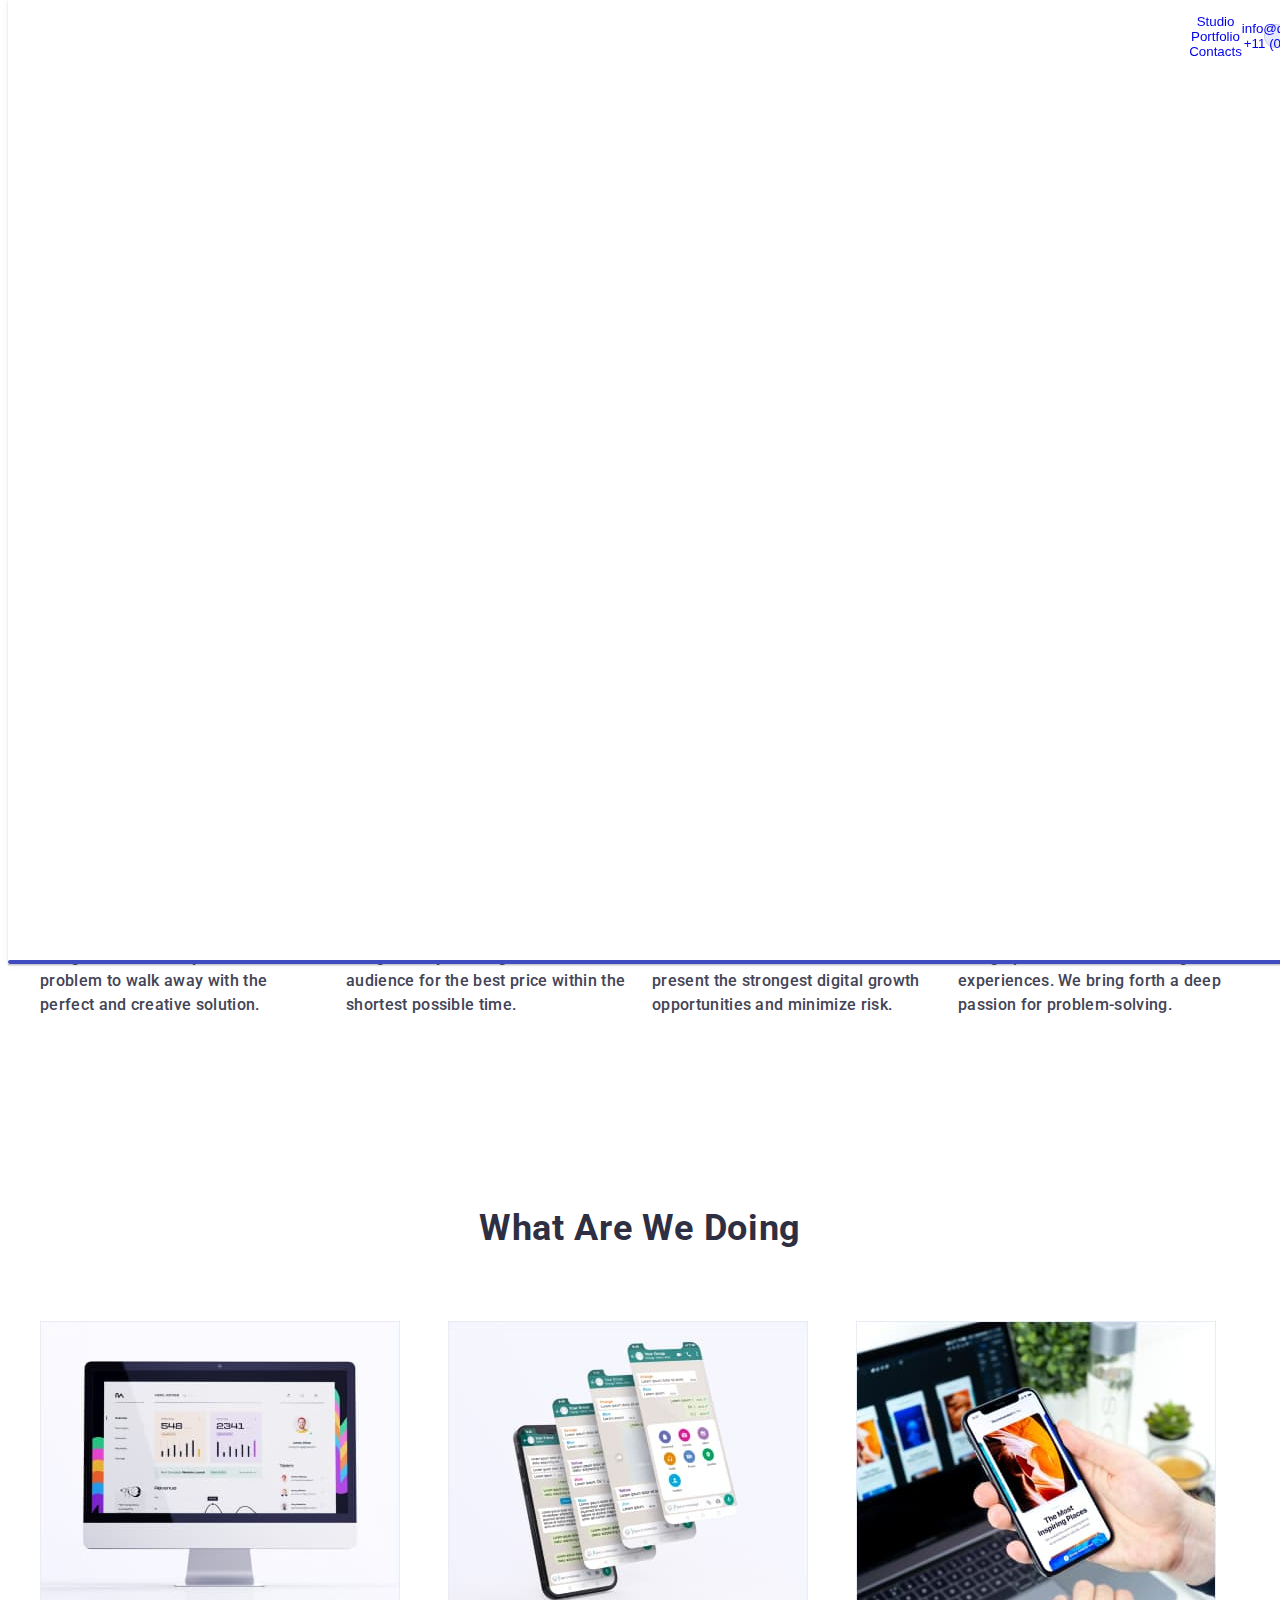
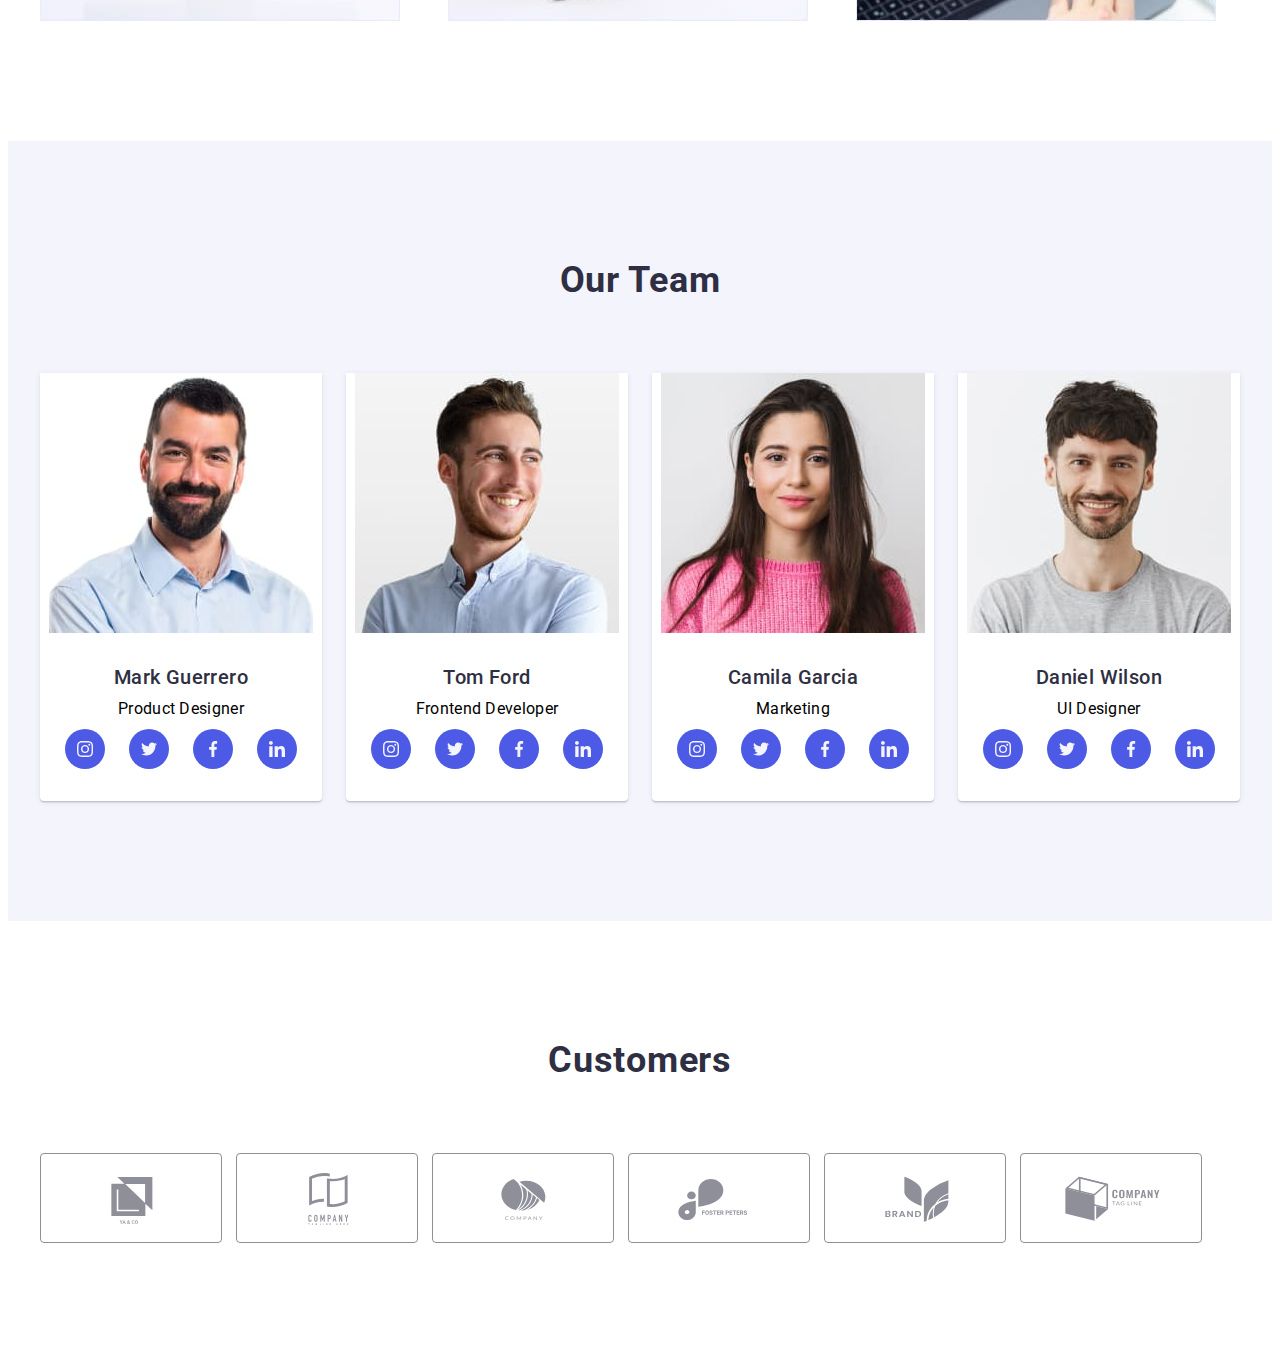
==== commit 7276c1f8: "test" ====
--- a/index.html
+++ b/index.html
@@ -18,7 +18,7 @@
 </head>
 <body>
    <!-- ///////////      MAIN PAGE          ////////// -->
-    <!-- <header class="header">
+    <header class="header">
         
         <div class="container header-container">
             <nav class="header-navigation">
@@ -34,17 +34,46 @@
             
             </nav>
             <address class="header-address">
-                <ul class="header-address-list list address-container">
+                <ul class="header-address-list list ">
                     <li class="header-address-item">
                         <a class="header-address-link link" href="mailto:info@devstudio.com">info@devstudio.com</a></li>
                     <li class="header-address-item">
                         <a class="header-address-link link" href="tel:+110001111111">+11 (000) 111-11-11</a></li>
                 </ul>
+                
             </address>
+
+
+
+            <!-- MENU-BOBILE -->
+            <button type="button" class="menu-open">
+                <svg class="icon-open"  width="29" height="18" >
+                    <use href="./images/icons.svg#icon-menu-open"></use>
+                </svg>
+            </button>
         </div >
-        
-    
-    </header> -->
+        <div class="mob-menu">
+            <button type="button" class="menu-cloze">
+                <svg class="icon-cloce"  width="8" height="8" >
+                    <use href="./images/icons.svg#icon-close-black"></use>
+                </svg> 
+                <ul class="mob-menu-list list">
+                    <li class="mob-menu-item">
+                        <a class="mob-menu-link current link" href="./index.html">Studio</a></li>
+                    <li class="mob-menu-item">
+                        <a class="mob-menu-link link" href="./portfolio.html">Portfolio</a></li>
+                    <li class="mob-menu-item">
+                        <a class="mob-menu-link link" href="./index.html">Contacts</a></li>
+                </ul>
+                <ul class="mob-menu-address-list list ">
+                    <li class="mob-menu-address-item">
+                        <a class="mob-menu-address-link link" href="mailto:info@devstudio.com">info@devstudio.com</a></li>
+                    <li class="mob-menu-address-item">
+                        <a class="mob-menu-address-link link" href="tel:+110001111111">+11 (000) 111-11-11</a></li>
+                </ul>
+        </div>
+    
+    </header>
 
    
     
@@ -98,23 +127,57 @@
                     </div>
                 </section>
                 <!-- ///////////     DOING          ////////// -->
-                <!-- <section class="doing-section">
+                <section class="doing-section">
                     <div class="container">
                         <h2 class="doing-subtitle">What are we doing</h2>
                         <ul class="doing-list list">
-                            <li class="doing-items"><img class="doing-images" src="./images/img1.jpg" width="360" height="300" alt="Computer monitor"></li>
-                            <li class="doing-items"><img class="doing-images" src="./images/img2.jpg" width="360" height="300" alt="Phone monitor"></li>
-                            <li class="doing-items"><img class="doing-images" src="./images/img3.jpg" width="360" height="300" alt="Computer and Phone"></li>
+                            <li class="doing-items">
+                                <img 
+                                class="doing-images" 
+                                srcset="./images/img1.jpg 1x, 
+                                        ./images/img-1-2x.jpg 2x"
+                                src="./images/img1.jpg" 
+                                width="360" 
+                                height="300" 
+                                alt="Computer monitor">
+                            </li>
+                            <li class="doing-items">
+                                <img 
+                                class="doing-images" 
+                                srcset=" ./images/img2.jpg 1x,
+                                        ./images/img-2-2x.jpg 2x" 
+                                src="./images/img2.jpg" 
+                                width="360" 
+                                height="300" 
+                                alt="Phone monitor">
+                            </li>
+                            <li class="doing-items">
+                                <img 
+                                class="doing-images" 
+                                srcset=" ./images/img3.jpg 1x,
+                                        ./images/img-3-2x.jpg 2x"
+                                src="./images/img3.jpg" 
+                                width="360" 
+                                height="300" 
+                                alt="Computer and Phone">
+                            </li>
                         </ul>
                     </div >
-                </section> -->
+                </section>
             
                 <!-- ///////////    TEAM          ////////// -->
                 <section class="team-section">
                     <div class="container">
                         <h2 class="team-subtitle">Our Team</h2>
                         <ul class="team-list list">
-                            <li class="team-items items"> <img class="team-images" src="./images/img4.jpg" width="264" height="260" alt="Mark Guerrero"> 
+                            <li class="team-items items"> 
+                                <img class="team-images" 
+                                srcset="./images/img4.jpg 1x,
+                                        ./images/img4-2x.jpg 2x"
+                                src="./images/img4.jpg" 
+                                width="264" 
+                                height="260" 
+                                alt="Mark Guerrero"> 
                                 <div class="text-block">
                                     <h3 class="team-headline ">Mark Guerrero</h3>
                                     <p class="team-text textttt ">Product Designer</p>
@@ -150,7 +213,14 @@
                                     </ul>
                                 </div >
                             </li>
-                            <li class="team-items items"><img class="team-images" src="./images/img5.jpg" width="264" height="260" alt="Tom Ford"> 
+                            <li class="team-items items">
+                                <img class="team-images" 
+                                srcset="./images/img5.jpg 1x,
+                                        ./images/img5-2x.jpg 2x"
+                                src="./images/img5.jpg" 
+                                width="264" 
+                                height="260" 
+                                alt="Tom Ford"> 
                                 <div class="text-block">
                                     <h3 class="team-headline ">Tom Ford</h3>
                                     <p class="team-text textttt ">Frontend Developer</p>
@@ -186,7 +256,15 @@
                                     </ul>
                                 </div >
                             </li>
-                            <li class="team-items items"><img class="team-images" src="./images/img6.jpg" width="264" height="260" alt="Camila Garcia"> 
+                            <li class="team-items items">
+                                <img class="team-images" 
+                                srcset="./images/img6.jpg 1x,
+                                        ./images/img6
+                                        -2x.jpg 2x"
+                                src="./images/img6.jpg" 
+                                width="264" 
+                                height="260" 
+                                alt="Camila Garcia"> 
                                 <div class="text-block">
                                     <h3 class="team-headline ">Camila Garcia</h3>
                                     <p class="team-text textttt ">Marketing</p>
@@ -222,7 +300,14 @@
                                     </ul>
                                 </div >
                             </li>
-                            <li class="team-items items"><img class="team-images" src="./images/img7.jpg" width="264" height="260" alt="Daniel Wilson"> 
+                            <li class="team-items items">
+                                <img class="team-images"
+                                srcset="./images/img7.jpg 1x,
+                                        ./images/img7-2x.jpg 2x" 
+                                src="./images/img7.jpg" 
+                                width="264" 
+                                height="260" 
+                                alt="Daniel Wilson"> 
                                 <div class="text-block">
                                     <h3 class="team-headline ">Daniel Wilson</h3>
                                     <p  class="team-text textttt ">UI Designer</p>
--- a/css/styles.css
+++ b/css/styles.css
@@ -90,32 +90,10 @@
   color: var(--logo-color-braun);
 }
 
-.header-list {
-  display: flex;
-  gap: 40px;
-}
-.header-item {
-}
-
-.header-link {
-  display: block;
-  padding-top: 24px;
-  padding-bottom: 24px;
-  position: relative;
-
-  font-weight: 500;
-  font-size: 16px;
-  line-height: 1.5;
-  letter-spacing: 0.02em;
-  color: var(--main-color-title);
-
-  transition-property: color;
-  transition-duration: 250ms;
-  transition-timing-function: cubic-bezier(0.4, 0, 0.2, 1);
-}
-.header-link:is(:hover, :focus) {
-  color: var(--adress-link-color);
-}
+.header-list{
+  display: none;
+}
+
 .current::after {
   content: "";
 
@@ -136,33 +114,79 @@
 .header-address {
   font-style: normal;
 }
-.address-container {
-  display: flex;
-}
-.header-address-list {
-  gap: 40px;
-}
-.header-address-item {
-}
-.header-address-link {
-  display: block;
+
+.header-address-list{
+  display: none;
+}
+
+/* MOBIL-MENU */
+.menu-open{
+  background-color: transparent;
+  border: transparent;
+  display: flex;
+  align-items: center;
+  justify-content: center;
+  margin-left: auto;
+  padding: 0;
+  cursor: pointer;
+  /* margin-bottom: 24px; */
+
+  
+}
+.menu-cloze {
+  width: 24px;
+  height: 24px;
+  background-color: #e7e9fc;
+  border: 1px solid rgba(0, 0, 0, 0.1);
+  border-radius: 50%;
+  display: flex;
+  align-items: center;
+  justify-content: center;
+  margin-left: auto;
+  padding: 0;
+  cursor: pointer;
+  margin-bottom: 24px;
+
+  transition-property: background-color,fiil;
+  transition-duration: 250ms;
+  transition-timing-function: cubic-bezier(0.4, 0, 0.2, 1);
+}
+.menu-cloze:is(:hover, :focus) {
+  background-color: var(--adress-link-color);
+  fill: var(--bg-white-color);
+}
+.mob-menu {
+  position: fixed;
+  top: 0;
+  width: 100%;
+  height: 100%;
+  background-color: #FFFFFF;
+  box-shadow: 0px 2px 1px rgba(46, 47, 66, 0.08), 0px 1px 1px rgba(46, 47, 66, 0.16), 0px 1px 6px rgba(46, 47, 66, 0.08);
   padding-top: 24px;
-  padding-bottom: 24px;
-
-  font-size: 16px;
-  line-height: 1.5;
-  letter-spacing: 0.02em;
-  color: var(--main-color-text);
-  font-style: normal;
-
-  transition-property: color;
-  transition-duration: 250ms;
-  transition-timing-function: cubic-bezier(0.4, 0, 0.2, 1);
-}
-
-.header-address-link:is(:hover, :focus) {
-  color: var(--adress-link-color);
-}
+  padding-bottom: 40px;
+}
+.menu-cloze {
+}
+.icon-cloce {
+}
+.mob-menu-list {
+}
+
+.mob-menu-item {
+}
+.mob-menu-link {
+}
+
+.mob-menu-address-list {
+}
+.mob-menu-address-item {
+}
+.mob-menu-address-link {
+}
+  
+  
+  
+  
 
 /* ------------------MAIN--------------------- */
 
@@ -192,7 +216,7 @@
 .main-title {
   margin-right: auto;
   margin-left: auto;
-  max-width: 320px;
+  max-width: 350px;
   margin-bottom: 72px;
 
   font-weight: 700;
@@ -291,7 +315,10 @@
 
 /* ------------------DOING---------------------- */
 
-
+.doing-subtitle,
+.doing-list {
+  display: none;
+}
 
 /*---------------------------TEAM----------------------- */
 
--- a/css/tablet.css
+++ b/css/tablet.css
@@ -7,6 +7,65 @@
     }
     .customers > .container{
       max-width: 582px;
+    }
+
+
+/* --------------------HEADER ---------------------*/
+    .header-list {
+      display: flex;
+      gap: 40px;
+    }
+
+    
+    
+    
+    
+    .header-link {
+      display: block;
+      padding-top: 24px;
+      padding-bottom: 24px;
+      position: relative;
+    
+      font-weight: 500;
+      font-size: 16px;
+      line-height: 1.5;
+      letter-spacing: 0.02em;
+      color: var(--main-color-title);
+    
+      transition-property: color;
+      transition-duration: 250ms;
+      transition-timing-function: cubic-bezier(0.4, 0, 0.2, 1);
+    }
+    .header-link:is(:hover, :focus) {
+      color: var(--adress-link-color);
+    }
+
+    
+    
+    .header-address-list {
+      display: flex;
+      gap: 40px;
+    }
+    .header-address-item {
+    }
+    .header-address-link {
+      display: block;
+      padding-top: 24px;
+      padding-bottom: 24px;
+    
+      font-size: 16px;
+      line-height: 1.5;
+      letter-spacing: 0.02em;
+      color: var(--main-color-text);
+      font-style: normal;
+    
+      transition-property: color;
+      transition-duration: 250ms;
+      transition-timing-function: cubic-bezier(0.4, 0, 0.2, 1);
+    }
+    
+    .header-address-link:is(:hover, :focus) {
+      color: var(--adress-link-color);
     }
   
     
@@ -29,6 +88,20 @@
         .main-section {
           background-image: var(--linear-gradient), url(../images/hero-bg-tab-2x.jpg);
         }
+      }
+
+      .main-title {
+        margin-right: auto;
+        margin-left: auto;
+        max-width: 526px;
+        margin-bottom: 40px;
+      
+        font-weight: 700;
+        text-align: center;
+        font-size: 56px;
+        line-height: 1.07;
+        letter-spacing: 0.02em;
+        color: var(--bg-white-color);
       }
 
 
@@ -57,12 +130,12 @@
      max-width: 0px;
     }
     
-    
+    /*---------------------------TEAM----------------------- */
     .team-items{
       width: calc((100% - 24px) / 2 );
     }
   
-  
+  /* -----------------------CUSTOMERS LIST------------------- */
     .customers-item {
       width: calc((100% - 48px) / 3);
       height: 88px;
--- a/css/desktop.css
+++ b/css/desktop.css
@@ -31,6 +31,19 @@
       }
     }
 
+    .main-title {
+      margin-right: auto;
+      margin-left: auto;
+      max-width: 526px;
+      margin-bottom: 40px;
+    
+      font-weight: 700;
+      text-align: center;
+      font-size: 56px;
+      line-height: 1.07;
+      letter-spacing: 0.02em;
+      color: var(--bg-white-color);
+    }
     
     /* ---------------------TECHNOLOGIES---------------------- */
     .technologies-section {
@@ -86,6 +99,7 @@
       padding-bottom: 120px;
     }
     .doing-subtitle {
+      display: block;
       text-align: center;
       text-transform: capitalize;
       font-size: 36px;
@@ -110,7 +124,7 @@
     .doing-images {
     }
 
-
+/*---------------------------TEAM----------------------- */
     .team-section {
       background-color: var(--ashen-color);
       padding-top: 120px;
@@ -120,6 +134,8 @@
       width: calc((100% - 72px) / 4);
     }
   
+
+    /* -----------------------CUSTOMERS LIST------------------- */
     .customers {
       padding-top: 120px;
       padding-bottom: 120px;
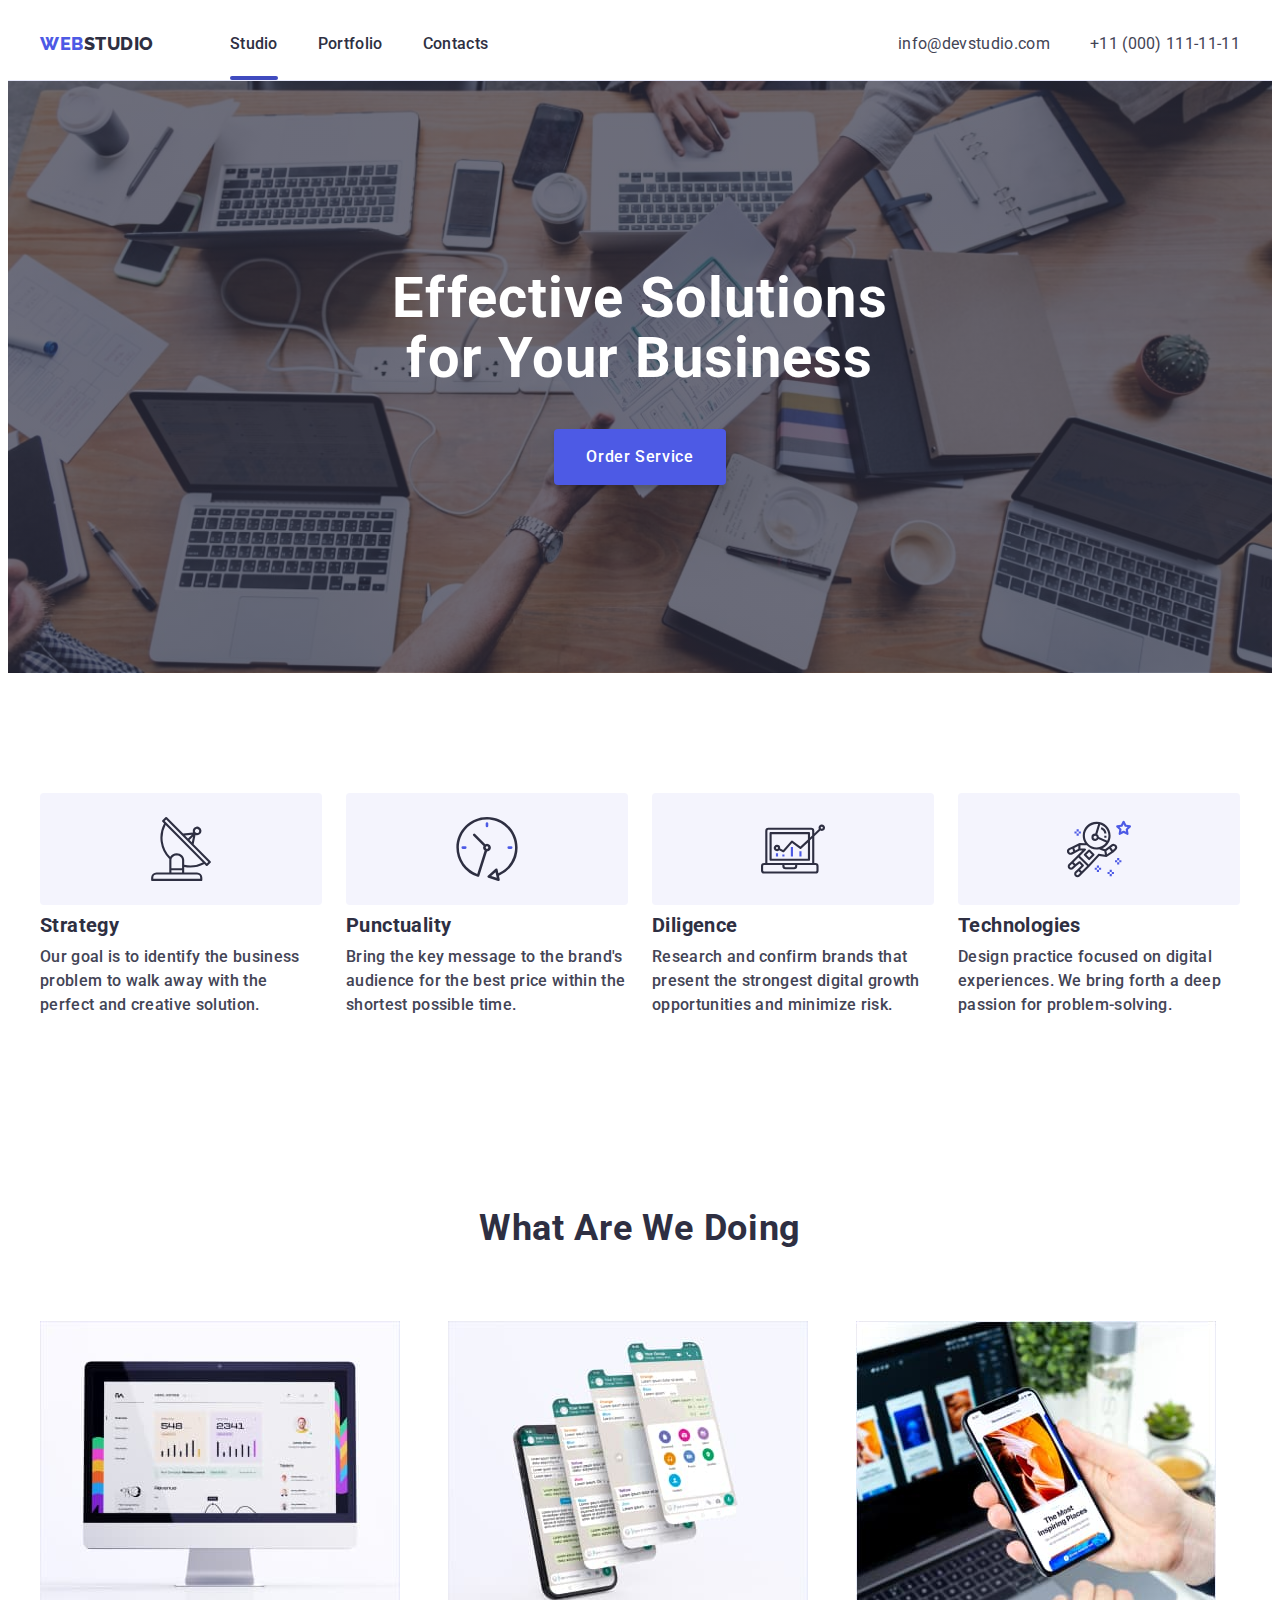
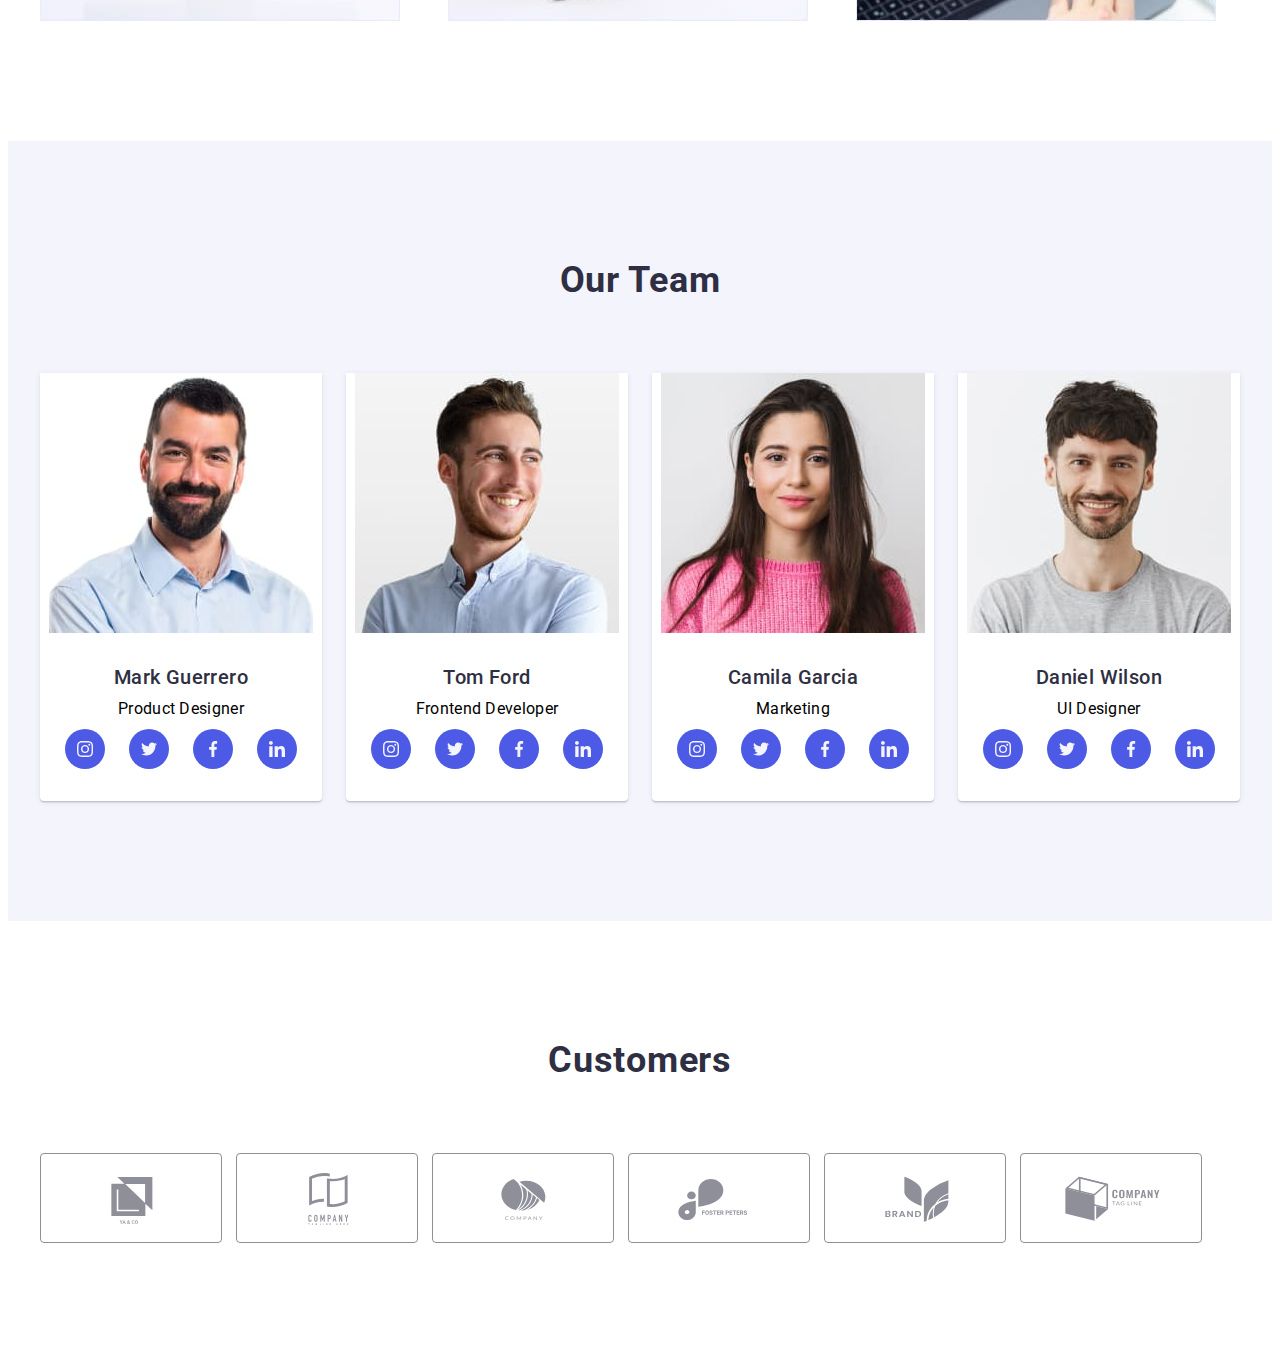
==== commit 7ff2b3a9: "test" ====
--- a/index.html
+++ b/index.html
@@ -46,31 +46,72 @@
 
 
             <!-- MENU-BOBILE -->
-            <button type="button" class="menu-open">
+            <button type="button" class="menu-open" data-menu-open>
                 <svg class="icon-open"  width="29" height="18" >
                     <use href="./images/icons.svg#icon-menu-open"></use>
                 </svg>
             </button>
         </div >
-        <div class="mob-menu">
-            <button type="button" class="menu-cloze">
-                <svg class="icon-cloce"  width="8" height="8" >
-                    <use href="./images/icons.svg#icon-close-black"></use>
-                </svg> 
-                <ul class="mob-menu-list list">
-                    <li class="mob-menu-item">
-                        <a class="mob-menu-link current link" href="./index.html">Studio</a></li>
-                    <li class="mob-menu-item">
-                        <a class="mob-menu-link link" href="./portfolio.html">Portfolio</a></li>
-                    <li class="mob-menu-item">
-                        <a class="mob-menu-link link" href="./index.html">Contacts</a></li>
+        <div class="mob-menu is-hidden" data-menu>
+            <div class="container">
+                <div>
+                    <button type="button" class="menu-cloze" data-menu-close>
+                        <svg class="icon-cloce"  width="8" height="8" >
+                            <use href="./images/icons.svg#icon-close-black"></use>
+                        </svg>
+                    </button> 
+                        <ul class="mob-menu-list list">
+                            <li class="mob-menu-item">
+                                <a class="mob-menu-link current link" href="./index.html">Studio</a></li>
+                            <li class="mob-menu-item">
+                                <a class="mob-menu-link link" href="./portfolio.html">Portfolio</a></li>
+                            <li class="mob-menu-item">
+                                <a class="mob-menu-link link" href="./index.html">Contacts</a></li>
+                        </ul>
+                </div>
+                    <div>
+                        <ul class="mob-menu-address-list list ">
+                            <li class="mob-menu-address-item">
+                                <a class="mob-menu-address-link link mob-tel" href="tel:+110001111111">+11 (000) 111-11-11</a></li>
+                            <li class="mob-menu-address-item">
+                                <a class="mob-menu-address-link link" href="mailto:info@devstudio.com">info@devstudio.com</a></li>
+                                
+                        </ul>
+                    </div>
+            </div>
+            <!-- MOB-SOC -->
+            <div class="mob-soc-container">
+                <ul class="mob-soc-list list">
+                    <li class="mob-soc-item">
+                        <a href="" class="mob-soc-link link">
+                            <svg class="mob-soc-icon" width="24" height="24"> 
+                                <use href="./images/icons.svg#icon-instagram"></use>
+                            </svg>
+                        </a>
+                    </li>
+                    <li class="mob-soc-item">
+                        <a href="" class="mob-soc-link link">
+                            <svg class="mob-soc-icon" width="24" height="24">
+                                <use href="./images/icons.svg#icon-twitter"></use>
+                            </svg>      
+                        </a>
+                    </li>
+                    <li class="mob-soc-item">
+                        <a href="" class="mob-soc-link link">
+                            <svg class="mob-soc-icon" width="24" height="24">
+                                <use href="./images/icons.svg#icon-facebook"></use>
+                            </svg>
+                        </a>
+                    </li>
+                    <li class="mob-soc-item">
+                        <a href="" class="mob-soc-link link">
+                            <svg class="mob-soc-icon" width="24" height="24">
+                                <use href="./images/icons.svg#icon-linkedin"></use>
+                            </svg>
+                        </a>
+                    </li>
                 </ul>
-                <ul class="mob-menu-address-list list ">
-                    <li class="mob-menu-address-item">
-                        <a class="mob-menu-address-link link" href="mailto:info@devstudio.com">info@devstudio.com</a></li>
-                    <li class="mob-menu-address-item">
-                        <a class="mob-menu-address-link link" href="tel:+110001111111">+11 (000) 111-11-11</a></li>
-                </ul>
+            </div>
         </div>
     
     </header>
@@ -474,7 +515,7 @@
         </footer>         
         
          <!-- /////////////BACKDROB///////////////////   -->
-        <!-- <div class="backdrob is-hidden" data-modal>
+            <div class="backdrob is-hidden" data-modal>
             <div class="modal">
                 <button type="button" class="modal-close" data-modal-close>
                     <svg class="modal-close-icon" width="8" height="8"> 
@@ -550,11 +591,12 @@
                     <button type="submit" class="form-btn">Send</button>
                 </form>
             </div>
-        </div>
+        </div> 
         
 
         <!-- ///////////////// JS///////////////// -->
         <script src="./JS/modal.js"></script>
+        <script src="./JS/menu.js"></script>
     
     
 
--- a/css/styles.css
+++ b/css/styles.css
@@ -50,7 +50,9 @@
 .list {
   list-style: none;
 }
-
+.no-scroll{
+  overflow: hidden;
+}
 
 /* --------------------HEADER ---------------------*/
 .header {
@@ -129,8 +131,10 @@
   margin-left: auto;
   padding: 0;
   cursor: pointer;
-  /* margin-bottom: 24px; */
-
+  
+  transition-property: background-color,fiil;
+  transition-duration: 250ms;
+  transition-timing-function: cubic-bezier(0.4, 0, 0.2, 1);
   
 }
 .menu-cloze {
@@ -139,13 +143,13 @@
   background-color: #e7e9fc;
   border: 1px solid rgba(0, 0, 0, 0.1);
   border-radius: 50%;
-  display: flex;
+  display: block;
   align-items: center;
   justify-content: center;
   margin-left: auto;
   padding: 0;
   cursor: pointer;
-  margin-bottom: 24px;
+  margin-bottom: 32px;
 
   transition-property: background-color,fiil;
   transition-duration: 250ms;
@@ -164,25 +168,98 @@
   box-shadow: 0px 2px 1px rgba(46, 47, 66, 0.08), 0px 1px 1px rgba(46, 47, 66, 0.16), 0px 1px 6px rgba(46, 47, 66, 0.08);
   padding-top: 24px;
   padding-bottom: 40px;
-}
-.menu-cloze {
-}
-.icon-cloce {
-}
+  
+}
+.mob-menu > .container{
+  height: 100%;
+  display: flex;
+  flex-direction: column;
+  justify-content: space-between;
+  overflow-y: auto;
+}
+
 .mob-menu-list {
-}
-
-.mob-menu-item {
+  margin-bottom: 20px;
+
+}
+
+.mob-menu-item:not(:last-child) {
+  margin-bottom: 40px;
 }
 .mob-menu-link {
-}
+  font-weight: 700;
+  font-size: 36px;
+  line-height: 1.11;
+  letter-spacing: 0.02em;
+  color: var(--main-color-title);
+  cursor: pointer;
+}
+.mob-menu-link:is(:hover, :focus) {
+  color: var(--adress-link-color);
+}
+
+
+
+
+
 
 .mob-menu-address-list {
-}
-.mob-menu-address-item {
+  margin-bottom: 48px;
+}
+.mob-menu-address-item:not(:last-child) {
+  
+    margin-bottom: 40px;
+  
 }
 .mob-menu-address-link {
-}
+  font-weight: 500;
+  font-size: 20px;
+  line-height: 1,2;
+  letter-spacing: 0.02em;
+  color: var(--main-color-text);
+}
+.mob-menu-address-link:is(:hover, :focus) {
+  color: var(--adress-link-color);
+}
+  
+.mob-tel{
+  font-weight: 700;
+  font-size: 36px;
+  line-height: 1,11;
+  letter-spacing: 0.02em;
+  color: var(--main-color-text);
+}
+
+ /* MOB-SOC  */
+ .mob-soc-list {
+  display: flex;
+  justify-content: center;
+  gap: 56px;
+}
+.list {
+}
+.mob-soc-item {
+  width: 40px;
+  height: 40px;
+}
+.mob-soc-link {
+  fill: var(--ashen-color);
+  width: 100%;
+  height: 100%;
+  border-radius: 50%;
+  background-color: var(--logo-color-braun);
+  display: flex;
+  justify-content: center;
+  align-items: center;
+
+  transition-property: background-color;
+  transition-duration: 250ms;
+  transition-timing-function: cubic-bezier(0.4, 0, 0.2, 1);
+}
+.team-soc-link:is(:hover, :focus) {
+  background-color: var(--adress-link-color);
+}
+
   
   
   
@@ -378,6 +455,7 @@
   display: flex;
   justify-content: center;
   gap: 24px;
+  
 }
 
 .team-soc-item {
--- a/css/mobile.css
+++ b/css/mobile.css
@@ -6,5 +6,15 @@
   }
 
 
+  @media screen and (max-width:385px) {
+    .mob-tel{
+      font-weight: 700;
+      font-size: 30px;
+      line-height: 1,11;
+      letter-spacing: 0.02em;
+      color: var(--main-color-text);
+    }
+    
+  }
  
   --- a/css/tablet.css
+++ b/css/tablet.css
@@ -67,7 +67,10 @@
     .header-address-link:is(:hover, :focus) {
       color: var(--adress-link-color);
     }
-  
+    
+    .menu-open{
+      display: none;
+    }
     
     /* ------------------MAIN--------------------- */
     .main-section {
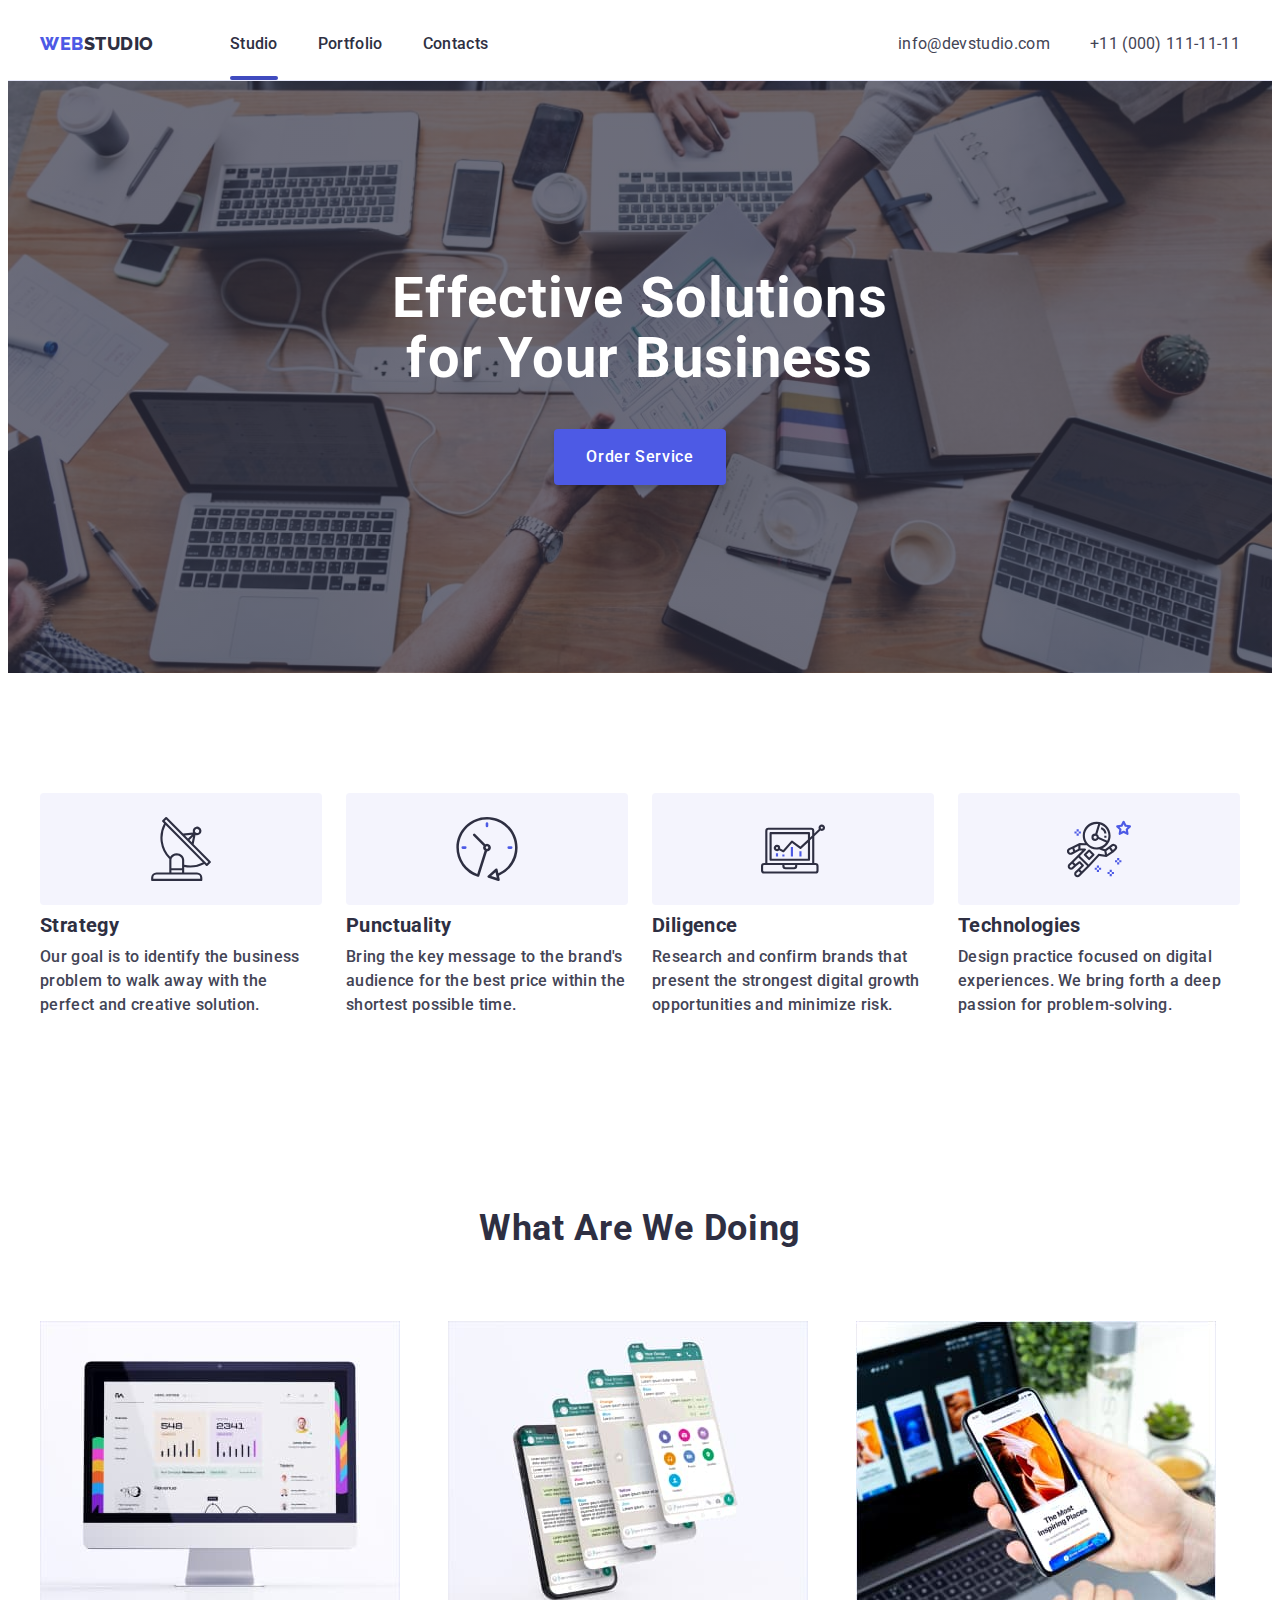
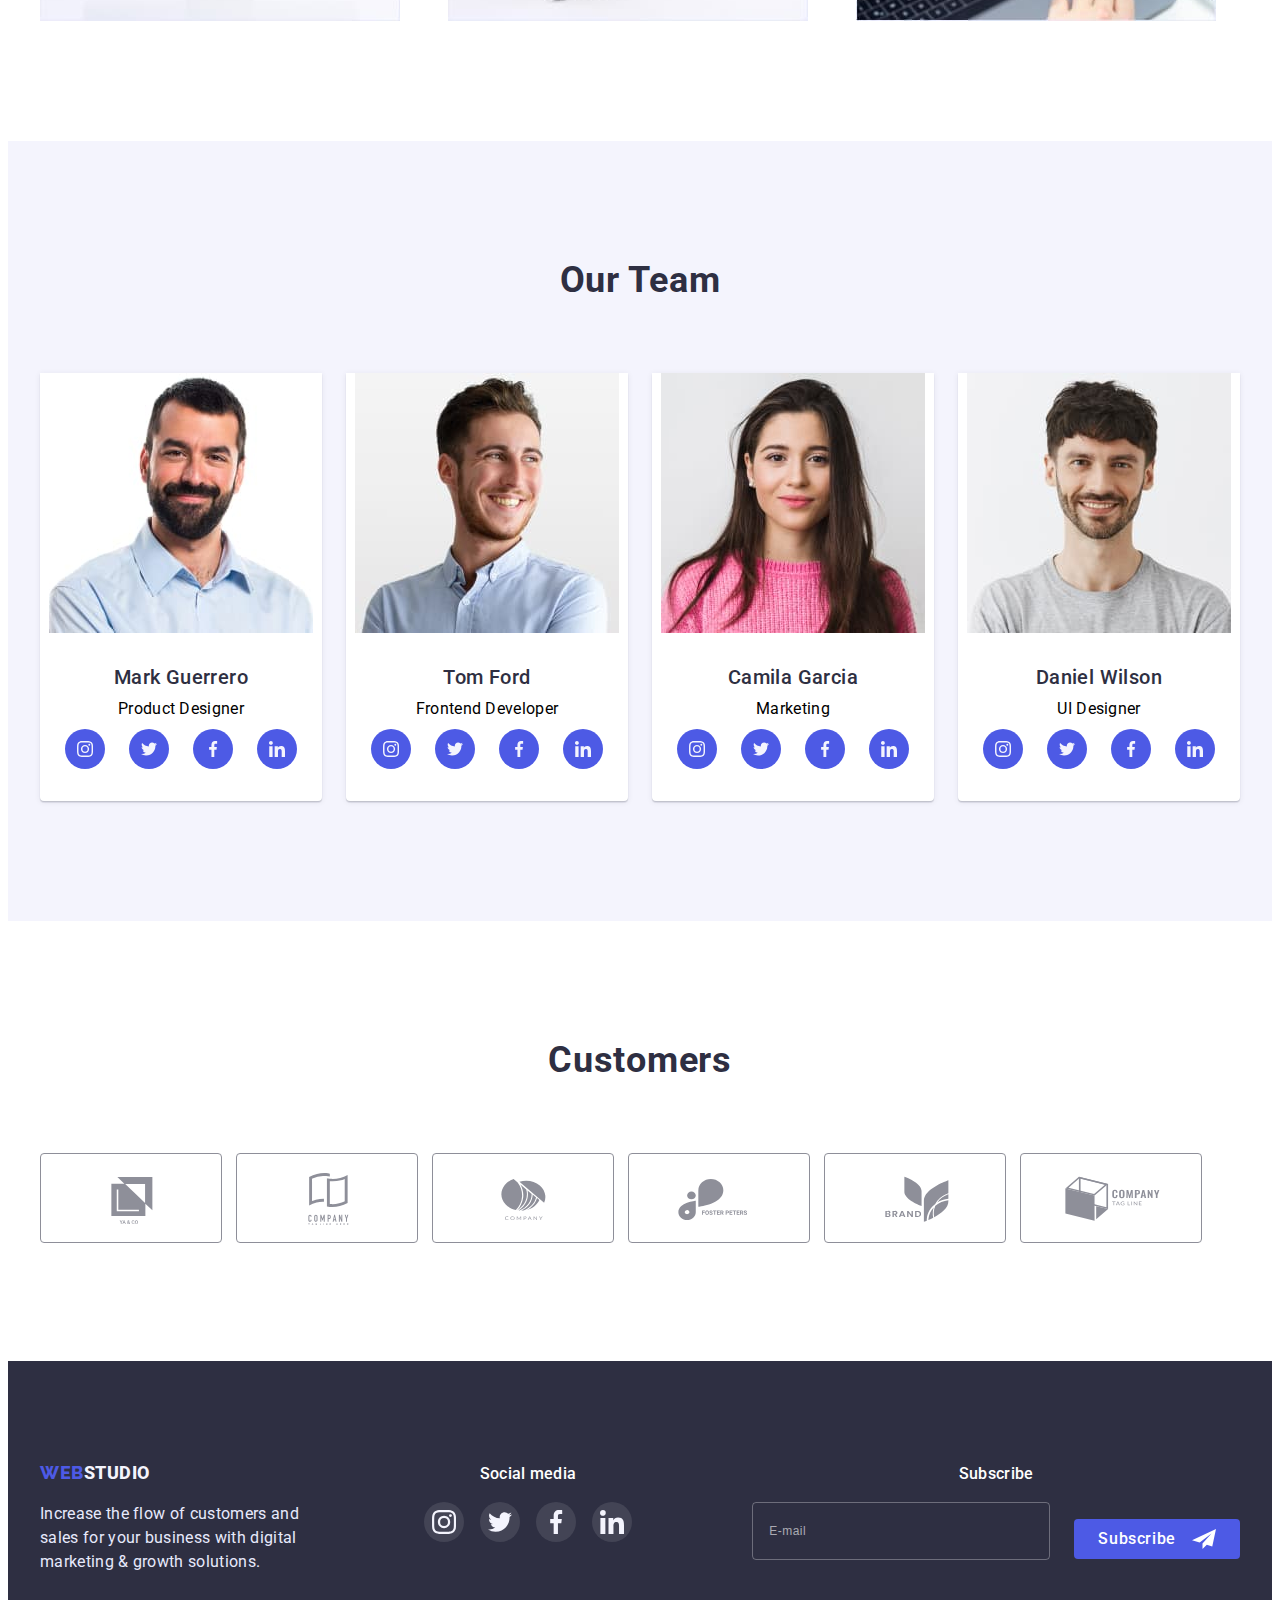
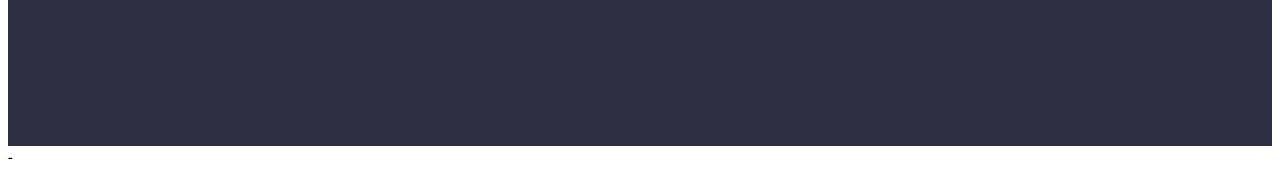
==== commit b037579b: "test" ====
--- a/index.html
+++ b/index.html
@@ -78,40 +78,43 @@
                                 
                         </ul>
                     </div>
+
+                    <!-- MOB-SOC -->
+                    <div class="mob-soc-container">
+                        <ul class="mob-soc-list list">
+                            <li class="mob-soc-item">
+                                <a href="" class="mob-soc-link link">
+                                    <svg class="mob-soc-icon" width="24" height="24"> 
+                                        <use href="./images/icons.svg#icon-instagram"></use>
+                                    </svg>
+                                </a>
+                            </li>
+                            <li class="mob-soc-item">
+                                <a href="" class="mob-soc-link link">
+                                    <svg class="mob-soc-icon" width="24" height="24">
+                                        <use href="./images/icons.svg#icon-twitter"></use>
+                                    </svg>      
+                                </a>
+                            </li>
+                            <li class="mob-soc-item">
+                                <a href="" class="mob-soc-link link">
+                                    <svg class="mob-soc-icon" width="24" height="24">
+                                        <use href="./images/icons.svg#icon-facebook"></use>
+                                    </svg>
+                                </a>
+                            </li>
+                            <li class="mob-soc-item">
+                                <a href="" class="mob-soc-link link">
+                                    <svg class="mob-soc-icon" width="24" height="24">
+                                        <use href="./images/icons.svg#icon-linkedin"></use>
+                                    </svg>
+                                </a>
+                            </li>
+                        </ul>
+                    </div>
             </div>
-            <!-- MOB-SOC -->
-            <div class="mob-soc-container">
-                <ul class="mob-soc-list list">
-                    <li class="mob-soc-item">
-                        <a href="" class="mob-soc-link link">
-                            <svg class="mob-soc-icon" width="24" height="24"> 
-                                <use href="./images/icons.svg#icon-instagram"></use>
-                            </svg>
-                        </a>
-                    </li>
-                    <li class="mob-soc-item">
-                        <a href="" class="mob-soc-link link">
-                            <svg class="mob-soc-icon" width="24" height="24">
-                                <use href="./images/icons.svg#icon-twitter"></use>
-                            </svg>      
-                        </a>
-                    </li>
-                    <li class="mob-soc-item">
-                        <a href="" class="mob-soc-link link">
-                            <svg class="mob-soc-icon" width="24" height="24">
-                                <use href="./images/icons.svg#icon-facebook"></use>
-                            </svg>
-                        </a>
-                    </li>
-                    <li class="mob-soc-item">
-                        <a href="" class="mob-soc-link link">
-                            <svg class="mob-soc-icon" width="24" height="24">
-                                <use href="./images/icons.svg#icon-linkedin"></use>
-                            </svg>
-                        </a>
-                    </li>
-                </ul>
-            </div>
+            
+            
         </div>
     
     </header>
@@ -451,7 +454,7 @@
        <!-- ///////////     FOOTER      ////////// -->
     
        
-       <!-- <footer class="footer">
+        <footer class="footer">
         <div class="container footer-container">
             <div class="footer-logo-container">
                 <a class="footer-link link" href="./index.html"><span class="footer-logo">Web</span>Studio</a>
@@ -460,8 +463,7 @@
                 </p>
             </div>
             
-            <!-- FOOTER SOCIAL MEDIA -->
-            <!-- <div class="media-footer">
+             <div class="media-footer">
                 <p class="media-subtitle">Social media</p>
                 <ul class="media-list list">
                     <li class="media-item">
@@ -497,7 +499,7 @@
             </div>
             <!-- SUBSCRIBE -->
             
-            <!-- <div class="subscribe-container">
+             <div class="subscribe-container">
                 <p class="subscribe-text">Subscribe</p>
                 <form class="subscribe-form">
                     <input 
@@ -512,7 +514,7 @@
             </div>
 
         </div >
-        </footer>         
+        </footer>-           
         
          <!-- /////////////BACKDROB///////////////////   -->
             <div class="backdrob is-hidden" data-modal>
--- a/css/styles.css
+++ b/css/styles.css
@@ -97,20 +97,7 @@
 }
 
 .current::after {
-  content: "";
-
-  position: absolute;
-  display: block;
-  width: 100%;
-  height: 4px;
-  left: 0;
-  bottom: 0;
-  background-color: var(--adress-link-color);
-  border-radius: 2px;
-
-  transition-property: opacity;
-  transition-duration: 250ms;
-  transition-timing-function: cubic-bezier(0.4, 0, 0.2, 1);
+  display: none;
 }
 
 .header-address {
@@ -534,14 +521,18 @@
 /* --------------FOOTER-------------- */
 
 .footer {
-  padding-top: 100px;
-  padding-bottom: 100px;
+  padding-top: 96px;
+  padding-bottom: 96px;
 
   background-color: var(--main-color-title);
 }
-.footer-container {
-  display: flex;
-  align-items: baseline;
+.footer-container { 
+  flex-wrap: wrap;
+  
+}
+.footer-logo-container{
+  align-items: center;
+  justify-content: center;
 }
 
 .footer-link {
@@ -553,6 +544,7 @@
   color: var(--ashen-color);
   margin-top: 100px;
   margin-bottom: 16px;
+  margin: auto;
 }
 
 .footer-logo {
@@ -566,14 +558,16 @@
   color: var(--logo-color-braun);
 }
 .footer-text {
-  max-width: 264px;
+  width: 268px;
   color: var(--gray-color);
   margin-top: 16px;
+  margin-bottom: 72px;
 }
 
 /* ----------------------FOOTER SOCIAL MEDIA----------------------------- */
 .media-footer {
-  margin-left: 120px;
+  margin-left: 0;
+  margin-bottom: 72px;
 }
 .media-subtitle {
   font-weight: 500;
@@ -581,7 +575,7 @@
   line-height: 1.5;
   letter-spacing: 0.02em;
   color: var(--bg-white-color);
-
+  text-align: center;
   margin-bottom: 16px;
 }
 
@@ -616,7 +610,6 @@
 
 /* ---------------FOOTER-SUBSCRIBE-----------------  */
 .subscribe-container{
-  margin-left: auto;
 }
   
   
@@ -628,16 +621,18 @@
   letter-spacing: 0.02em;
   color: var(--bg-white-color);
   margin-bottom: 16px;
+  text-align: center;
 }
 
 .subscribe-form{
   display: flex;
+  flex-wrap: wrap;
   justify-content: center;
   align-items: center;
 }
 
 .subscribe-input{
-  width: 264px;
+  width: 100%;
   height: 40px;
   border: 1px solid rgba(255, 255, 255, 0.3);
   border-radius: 4px;
@@ -837,7 +832,7 @@
   top: 50%;
   left: 50%;
   transform: translate(-50%, -50%) scale(0.9);
-  width: 408px;
+  width: 392px;
   min-height: 576px;
   background-color: #fcfcfc;
   border-radius: 4px;
--- a/css/mobile.css
+++ b/css/mobile.css
@@ -16,5 +16,22 @@
     }
     
   }
+  @media screen and (max-width:392px) {
+    .modal {
+      position: absolute;
+      top: 50%;
+      left: 50%;
+      transform: translate(-50%, -50%) scale(0.9);
+      width: calc(100% - 30px);
+      min-height: 576px;
+      background-color: #fcfcfc;
+      border-radius: 4px;
+      padding: 24px;
+      box-shadow: 0px 1px 1px rgba(0, 0, 0, 0.14), 0px 1px 3px rgba(0, 0, 0, 0.12),
+        0px 2px 1px rgba(0, 0, 0, 0.2);
+      transition: transform 250ms linear;
+    }
+    
+  }
  
   --- a/css/tablet.css
+++ b/css/tablet.css
@@ -17,7 +17,22 @@
     }
 
     
-    
+    .current::after {
+      content: "";
+    
+      position: absolute;
+      display: block;
+      width: 100%;
+      height: 4px;
+      left: 0;
+      bottom: 0;
+      background-color: var(--adress-link-color);
+      border-radius: 2px;
+    
+      transition-property: opacity;
+      transition-duration: 250ms;
+      transition-timing-function: cubic-bezier(0.4, 0, 0.2, 1);
+    }
     
     
     .header-link {
@@ -43,18 +58,17 @@
     
     
     .header-address-list {
-      display: flex;
+      display: block;
       gap: 40px;
     }
-    .header-address-item {
-    }
+    
     .header-address-link {
       display: block;
-      padding-top: 24px;
-      padding-bottom: 24px;
-    
-      font-size: 16px;
-      line-height: 1.5;
+      padding-top: 16px;
+      
+    
+      font-size: 12px;
+      line-height: 1.17;
       letter-spacing: 0.02em;
       color: var(--main-color-text);
       font-style: normal;
@@ -144,12 +158,196 @@
       height: 88px;
     }
   
+    
   }
-
-  
-  
-  
-  
+  /* --------------------------BACKDROB--------------------------- */
+  
+  .modal {
+    position: absolute;
+    top: 50%;
+    left: 50%;
+    transform: translate(-50%, -50%) scale(0.9);
+    width: 408px;
+    min-height: 576px;
+    background-color: #fcfcfc;
+    border-radius: 4px;
+    padding: 24px;
+    box-shadow: 0px 1px 1px rgba(0, 0, 0, 0.14), 0px 1px 3px rgba(0, 0, 0, 0.12),
+      0px 2px 1px rgba(0, 0, 0, 0.2);
+    transition: transform 250ms linear;
+  }
+
+
+/* --------------FOOTER-------------- */
+
+.footer {
+  padding-top: 96px;
+  padding-bottom: 96px;
+
+  
+}
+.footer-container {
+  display: flex;
+  align-items: baseline;
+}
+
+.footer-link {
+  text-transform: uppercase;
+  font-weight: 800;
+  font-size: 18px;
+  line-height: 1.33;
+  letter-spacing: 0.03em;
+  color: var(--ashen-color);
+  text-align: center;
+  margin-top: 100px;
+  margin-bottom: 16px;
+}
+
+.footer-logo {
+  font-family: "Raleway", sans-serif;
+  font-style: normal;
+  font-weight: 800;
+  font-size: 18px;
+  line-height: 1.33;
+  letter-spacing: 0.03em;
+  font-style: normal;
+  color: var(--logo-color-braun);
+}
+.footer-text {
+  max-width: 264px;
+  color: var(--gray-color);
+  margin-top: 16px;
+}
+/* ----------------------FOOTER SOCIAL MEDIA----------------------------- */
+.media-footer {
+  margin-left: 120px;
+}
+.media-subtitle {
+  font-weight: 500;
+  font-size: 16px;
+  line-height: 1.5;
+  letter-spacing: 0.02em;
+  color: var(--bg-white-color);
+  margin-bottom: 16px;
+}
+
+.media-list {
+  display: flex;
+  justify-content: center;
+  gap: 16px;
+}
+
+.media-item {
+  width: 40px;
+  height: 40px;
+}
+.media-link {
+  fill: var(--ashen-color);
+  width: 100%;
+  height: 100%;
+  border-radius: 50%;
+  background-color: rgba(255, 255, 255, 0.1);
+  display: flex;
+  justify-content: center;
+  align-items: center;
+
+  transition-property: background-color;
+  transition-duration: 250ms;
+  transition-timing-function: cubic-bezier(0.4, 0, 0.2, 1);
+}
+.media-link:is(:hover, :focus) {
+  background-color: #31d0aa;
+}
+
+
+/* ---------------FOOTER-SUBSCRIBE-----------------  */
+.subscribe-container{
+  
+}
+  
+  
+
+.subscribe-text{
+  font-weight: 500;
+  font-size: 16px;
+  line-height: 1.5;
+  letter-spacing: 0.02em;
+  color: var(--bg-white-color);
+  margin-bottom: 16px;
+}
+
+.subscribe-form{
+  display: flex;
+  justify-content: center;
+  align-items: center;
+}
+
+.subscribe-input{
+  width: 264px;
+  height: 40px;
+  border: 1px solid rgba(255, 255, 255, 0.3);
+  border-radius: 4px;
+  background-color: transparent;
+  padding: 8px 16px;
+  outline: none;
+
+  font-weight: 400;
+  font-size: 12px;
+  line-height: 2;
+  letter-spacing: 0.04em;
+  color: rgba(255, 255, 255, 0.6);
+  margin-bottom: 16px;
+
+}
+.subscribe-input::placeholder{
+  color: rgba(255, 255, 255, 0.6);
+}
+.subscribe-input:focus{
+  border-color: var(--logo-color-braun);
+}
+
+.subscribe-btn{
+  
+  display: inline-flex;
+  margin-left: 24px;
+  padding: 8px 24px;
+  border-radius: 4px;
+  border: 1px;
+
+  
+
+  cursor: pointer;
+  background-color: var(--logo-color-braun);
+  font-family: inherit;
+  font-weight: 500;
+  font-size: 16px;
+  line-height: 1.5;
+  letter-spacing: 0.04em;
+  color: var(--bg-white-color);
+
+  transition-property: background-color;
+  transition-duration: 250ms;
+  transition-timing-function: cubic-bezier(0.4, 0, 0.2, 1);
+}
+.subscribe-btn:is(:hover, :focus){
+  background-color: var(--adress-link-color);
+}
+
+.subscribe-btn::after{
+  content: "";
+  width: 24px;
+  height: 24px;
+  background-image: url(../images/Frame.svg);
+  margin-left: 16px;
+}
+
+  
+  
+  
+ 
+ 
+ 
+ 
   @media screen and (max-width:767px) {
     .team-section > .container{
         max-width: 294px;
--- a/css/desktop.css
+++ b/css/desktop.css
@@ -10,6 +10,78 @@
     }
 
 
+    
+    /* --------------------HEADER ---------------------*/
+    .header-list {
+      display: flex;
+      gap: 40px;
+    }
+
+
+    .current::after {
+      content: "";
+    
+      position: absolute;
+      display: block;
+      width: 100%;
+      height: 4px;
+      left: 0;
+      bottom: 0;
+      background-color: var(--adress-link-color);
+      border-radius: 2px;
+    
+      transition-property: opacity;
+      transition-duration: 250ms;
+      transition-timing-function: cubic-bezier(0.4, 0, 0.2, 1);
+    }
+    .header-link {
+      display: block;
+      padding-top: 24px;
+      padding-bottom: 24px;
+      position: relative;
+    
+      font-weight: 500;
+      font-size: 16px;
+      line-height: 1.5;
+      letter-spacing: 0.02em;
+      color: var(--main-color-title);
+    
+      transition-property: color;
+      transition-duration: 250ms;
+      transition-timing-function: cubic-bezier(0.4, 0, 0.2, 1);
+    }
+    .header-link:is(:hover, :focus) {
+      color: var(--adress-link-color);
+    }
+
+    
+    
+    .header-address-list {
+      display: flex;
+      gap: 40px;
+    }
+    
+    .header-address-link {
+      display: block;
+      padding-top: 24px;
+      padding-bottom: 24px;
+    
+      font-size: 16px;
+      line-height: 1.5;
+      letter-spacing: 0.02em;
+      color: var(--main-color-text);
+      font-style: normal;
+    
+      transition-property: color;
+      transition-duration: 250ms;
+      transition-timing-function: cubic-bezier(0.4, 0, 0.2, 1);
+    }
+    
+    .header-address-link:is(:hover, :focus) {
+      color: var(--adress-link-color);
+    }
+    
+    
     /* ------------------MAIN--------------------- */
     .main-section {
       background-color: var(--main-color-title);
@@ -144,4 +216,187 @@
       width: calc((100% - 120px) / 6);
       height: 88px;
     }
-  }+
+
+
+     /* --------------FOOTER-------------- */
+
+.footer {
+  padding-top: 100px;
+  padding-bottom: 100px;
+
+  background-color: var(--main-color-title);
+}
+.footer-container {
+  display: flex;
+  align-items: baseline;
+}
+
+.footer-link {
+  text-transform: uppercase;
+  font-weight: 800;
+  font-size: 18px;
+  line-height: 1.33;
+  letter-spacing: 0.03em;
+  color: var(--ashen-color);
+  margin-top: 100px;
+  margin-bottom: 16px;
+}
+
+.footer-logo {
+  font-family: "Raleway", sans-serif;
+  font-style: normal;
+  font-weight: 800;
+  font-size: 18px;
+  line-height: 1.33;
+  letter-spacing: 0.03em;
+  font-style: normal;
+  color: var(--logo-color-braun);
+}
+.footer-text {
+  max-width: 264px;
+  color: var(--gray-color);
+  margin-top: 16px;
+}
+
+    /* ----------------------FOOTER SOCIAL MEDIA----------------------------- */
+.media-footer {
+  margin-left: 120px;
+}
+.media-subtitle {
+  font-weight: 500;
+  font-size: 16px;
+  line-height: 1.5;
+  letter-spacing: 0.02em;
+  color: var(--bg-white-color);
+
+  margin-bottom: 16px;
+}
+
+.media-list {
+  display: flex;
+  justify-content: center;
+  gap: 16px;
+}
+
+.media-item {
+  width: 40px;
+  height: 40px;
+}
+.media-link {
+  fill: var(--ashen-color);
+  width: 100%;
+  height: 100%;
+  border-radius: 50%;
+  background-color: rgba(255, 255, 255, 0.1);
+  display: flex;
+  justify-content: center;
+  align-items: center;
+
+  transition-property: background-color;
+  transition-duration: 250ms;
+  transition-timing-function: cubic-bezier(0.4, 0, 0.2, 1);
+}
+.media-link:is(:hover, :focus) {
+  background-color: #31d0aa;
+}
+
+
+/* ---------------FOOTER-SUBSCRIBE-----------------  */
+.subscribe-container{
+  margin-left: auto;
+}
+  
+  
+
+.subscribe-text{
+  font-weight: 500;
+  font-size: 16px;
+  line-height: 1.5;
+  letter-spacing: 0.02em;
+  color: var(--bg-white-color);
+  margin-bottom: 16px;
+}
+
+.subscribe-form{
+  display: flex;
+  justify-content: center;
+  align-items: center;
+}
+
+.subscribe-input{
+  width: 264px;
+  height: 40px;
+  border: 1px solid rgba(255, 255, 255, 0.3);
+  border-radius: 4px;
+  background-color: transparent;
+  padding: 8px 16px;
+  outline: none;
+
+  font-weight: 400;
+  font-size: 12px;
+  line-height: 2;
+  letter-spacing: 0.04em;
+  color: rgba(255, 255, 255, 0.6);
+}
+.subscribe-input::placeholder{
+  color: rgba(255, 255, 255, 0.6);
+}
+.subscribe-input:focus{
+  border-color: var(--logo-color-braun);
+}
+
+.subscribe-btn{
+  
+  display: inline-flex;
+  margin-left: 24px;
+  padding: 8px 24px;
+  border-radius: 4px;
+  border: 1px;
+
+  
+
+  cursor: pointer;
+  background-color: var(--logo-color-braun);
+  font-family: inherit;
+  font-weight: 500;
+  font-size: 16px;
+  line-height: 1.5;
+  letter-spacing: 0.04em;
+  color: var(--bg-white-color);
+
+  transition-property: background-color;
+  transition-duration: 250ms;
+  transition-timing-function: cubic-bezier(0.4, 0, 0.2, 1);
+}
+.subscribe-btn:is(:hover, :focus){
+  background-color: var(--adress-link-color);
+}
+
+.subscribe-btn::after{
+  content: "";
+  width: 24px;
+  height: 24px;
+  background-image: url(../images/Frame.svg);
+  margin-left: 16px;
+}
+
+    /* --------------------------BACKDROB--------------------------- */
+    .modal {
+      position: absolute;
+      top: 50%;
+      left: 50%;
+      transform: translate(-50%, -50%) scale(0.9);
+      width: 408px;
+      min-height: 576px;
+      background-color: #fcfcfc;
+      border-radius: 4px;
+      padding: 24px;
+      box-shadow: 0px 1px 1px rgba(0, 0, 0, 0.14), 0px 1px 3px rgba(0, 0, 0, 0.12),
+        0px 2px 1px rgba(0, 0, 0, 0.2);
+      transition: transform 250ms linear;
+    }
+   
+  }
+
+  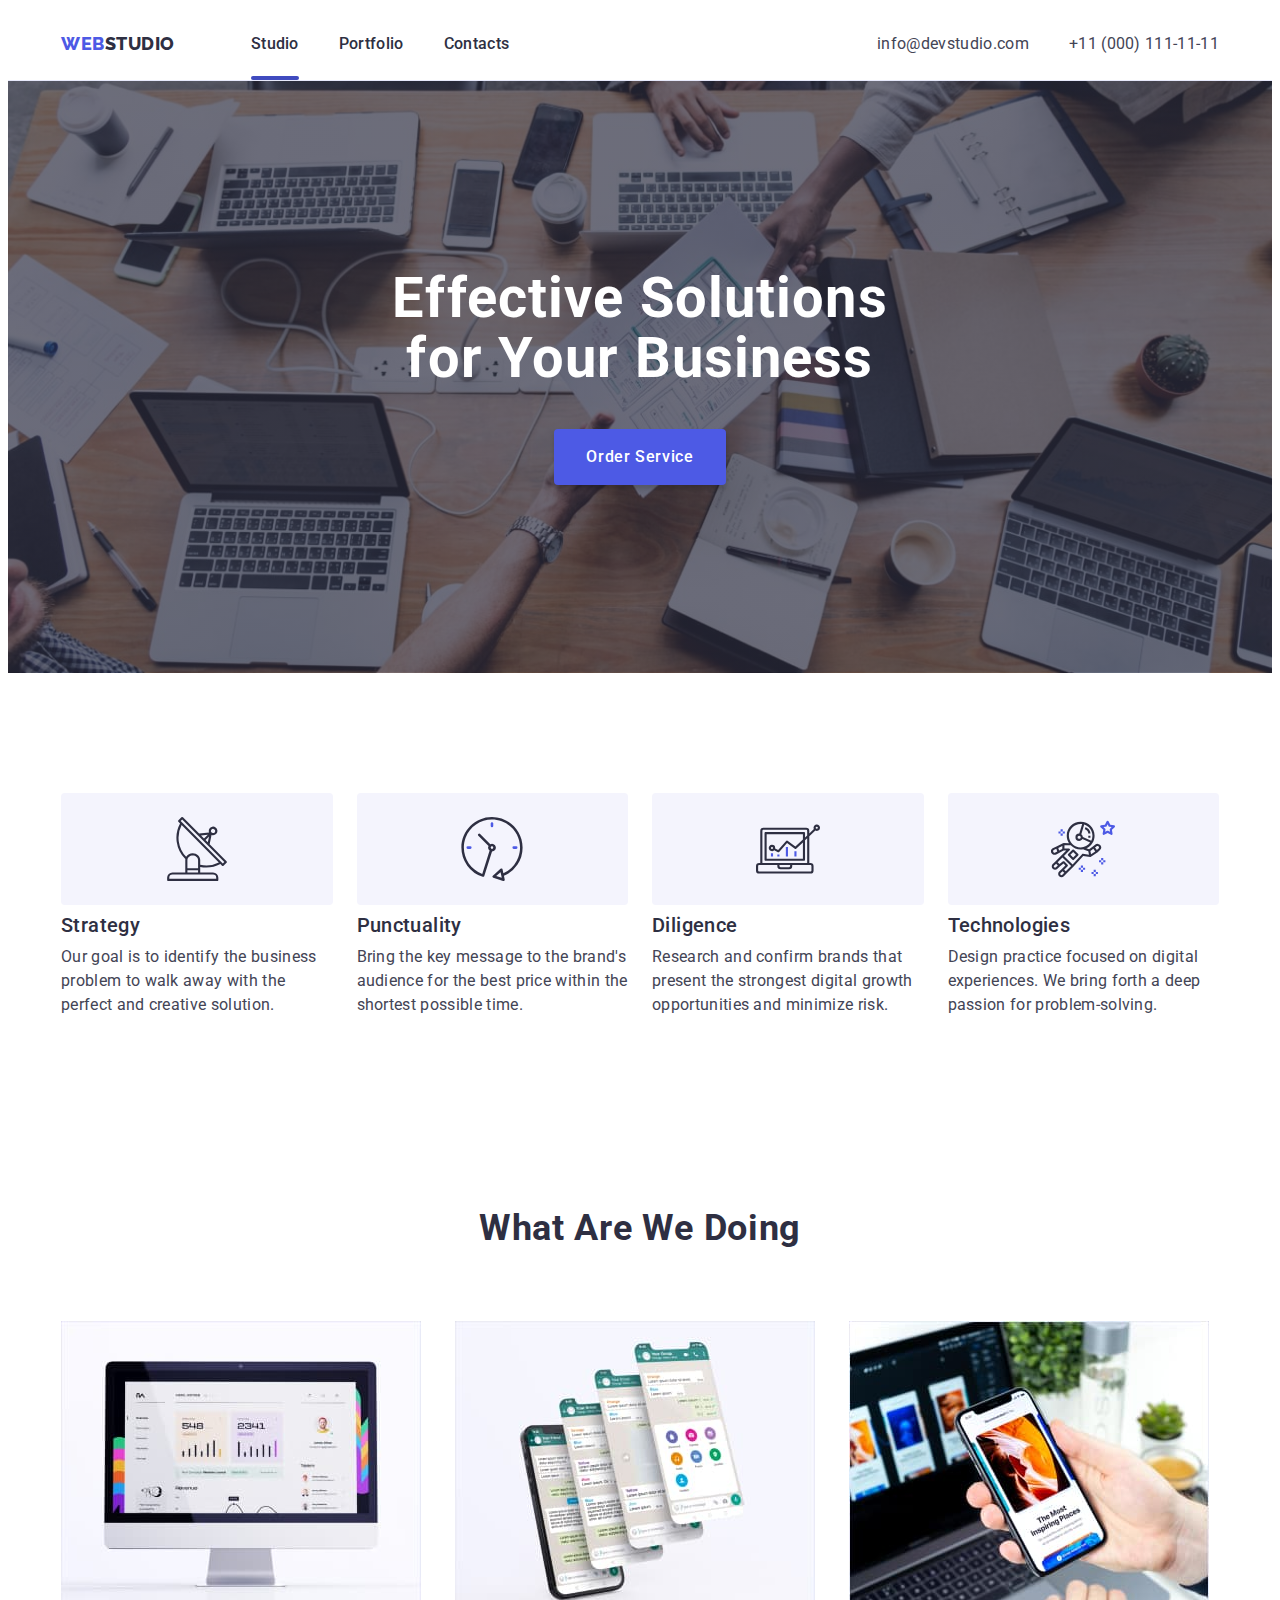
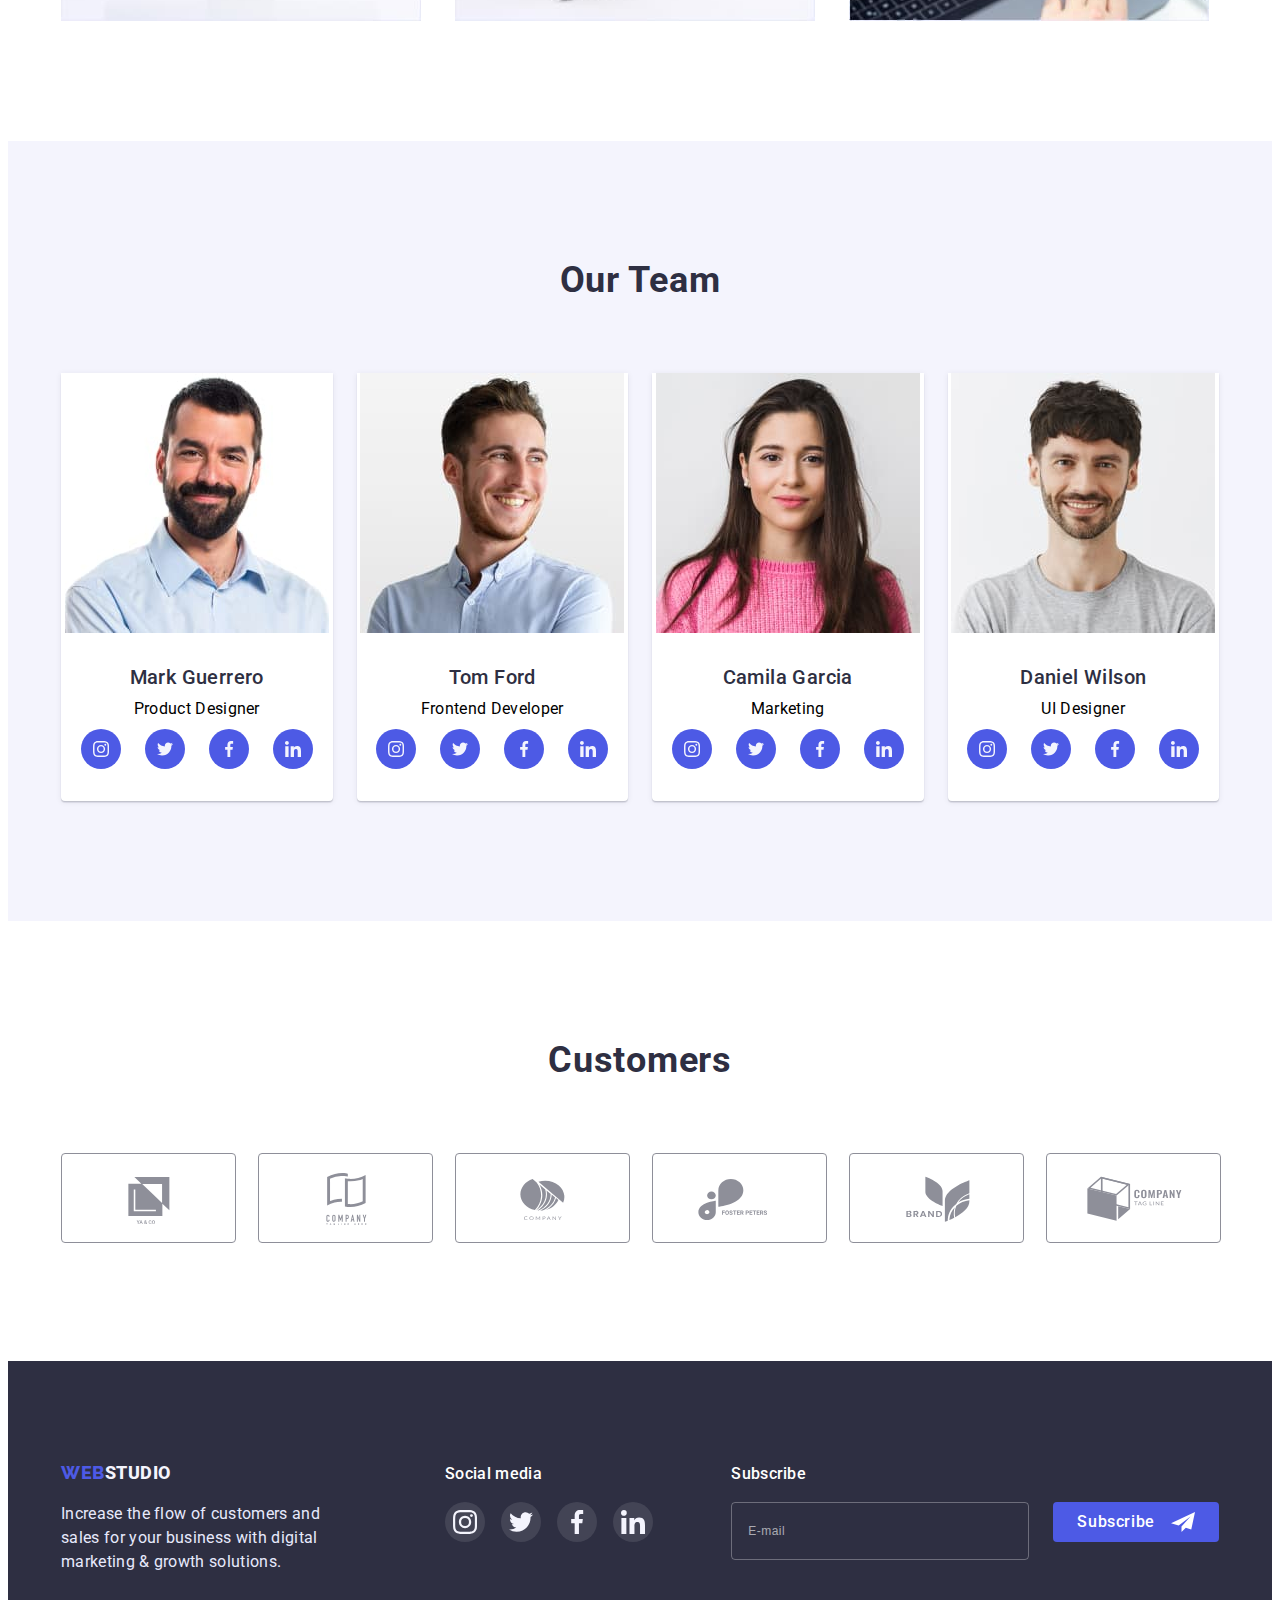
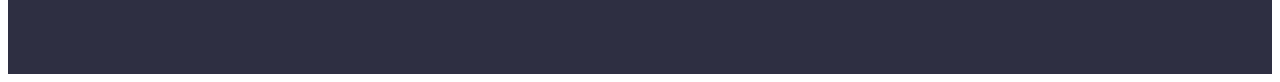
==== commit e0e6236c: "HMK/10.03.23" ====
--- a/index.html
+++ b/index.html
@@ -62,14 +62,14 @@
                     </button> 
                         <ul class="mob-menu-list list">
                             <li class="mob-menu-item">
-                                <a class="mob-menu-link current link" href="./index.html">Studio</a></li>
+                                <a class="mob-menu-link current-page link" href="./index.html">Studio</a></li>
                             <li class="mob-menu-item">
                                 <a class="mob-menu-link link" href="./portfolio.html">Portfolio</a></li>
                             <li class="mob-menu-item">
                                 <a class="mob-menu-link link" href="./index.html">Contacts</a></li>
                         </ul>
                 </div>
-                    <div>
+                    <div class="mobile-adr">
                         <ul class="mob-menu-address-list list ">
                             <li class="mob-menu-address-item">
                                 <a class="mob-menu-address-link link mob-tel" href="tel:+110001111111">+11 (000) 111-11-11</a></li>
@@ -514,7 +514,7 @@
             </div>
 
         </div >
-        </footer>-           
+        </footer>           
         
          <!-- /////////////BACKDROB///////////////////   -->
             <div class="backdrob is-hidden" data-modal>
@@ -583,12 +583,14 @@
                         id="user-text"  ></textarea>
                     </div>
                     <div class="modal-field-check">
-                        <input type="checkbox" class="input-text visually-hidden" id="policy" value="true">
-                        <label for="policy" class="check-text">I accept the terms and conditions of the 
-                            
-                                <a href="" class="policy-text link">Privacy Policy</a>
-                            
-                        </label>
+                        <span >
+                            <input type="checkbox" class="input-text visually-hidden" id="policy" value="true">
+                            <label for="policy" class="check-text">I accept the terms and conditions of the 
+                                
+                                    <a href="" class="policy-text link">Privacy Policy</a>
+                                
+                            </label>
+                        </span>
                     </div>
                     <button type="submit" class="form-btn">Send</button>
                 </form>
--- a/css/styles.css
+++ b/css/styles.css
@@ -37,6 +37,7 @@
 
 .container {
   width: 100%;
+  max-width: 426px;
   padding-left: 15px;
   padding-right: 15px;
   margin: 0 auto;
@@ -102,11 +103,10 @@
 
 .header-address {
   font-style: normal;
-}
-
-.header-address-list{
   display: none;
 }
+
+
 
 /* MOBIL-MENU */
 .menu-open{
@@ -115,7 +115,6 @@
   display: flex;
   align-items: center;
   justify-content: center;
-  margin-left: auto;
   padding: 0;
   cursor: pointer;
   
@@ -148,10 +147,11 @@
 }
 .mob-menu {
   position: fixed;
+  z-index: 1;
   top: 0;
   width: 100%;
   height: 100%;
-  background-color: #FFFFFF;
+  background-color: var(--bg-white-color);
   box-shadow: 0px 2px 1px rgba(46, 47, 66, 0.08), 0px 1px 1px rgba(46, 47, 66, 0.16), 0px 1px 6px rgba(46, 47, 66, 0.08);
   padding-top: 24px;
   padding-bottom: 40px;
@@ -161,13 +161,7 @@
   height: 100%;
   display: flex;
   flex-direction: column;
-  justify-content: space-between;
   overflow-y: auto;
-}
-
-.mob-menu-list {
-  margin-bottom: 20px;
-
 }
 
 .mob-menu-item:not(:last-child) {
@@ -181,6 +175,9 @@
   color: var(--main-color-title);
   cursor: pointer;
 }
+.current-page{
+  color: var(--adress-link-color);
+}
 .mob-menu-link:is(:hover, :focus) {
   color: var(--adress-link-color);
 }
@@ -189,10 +186,11 @@
 
 
 
-
-.mob-menu-address-list {
+.mobile-adr{
+  margin-top: auto;
   margin-bottom: 48px;
 }
+
 .mob-menu-address-item:not(:last-child) {
   
     margin-bottom: 40px;
@@ -214,7 +212,7 @@
   font-size: 36px;
   line-height: 1,11;
   letter-spacing: 0.02em;
-  color: var(--main-color-text);
+  color: var(--logo-color-braun);
 }
 
  /* MOB-SOC  */
@@ -223,8 +221,7 @@
   justify-content: center;
   gap: 56px;
 }
-.list {
-}
+
 .mob-soc-item {
   width: 40px;
   height: 40px;
@@ -266,8 +263,8 @@
   background-position: center;
   background-size: cover;
 
-  padding-top: 188px;
-  padding-bottom: 188px;
+  padding-top: 112px;
+  padding-bottom: 112px;
 }
 @media (min-device-pixel-ratio: 2),
   (min-resolution: 192dpi),
@@ -338,10 +335,7 @@
   overflow: hidden;
 }
 
-.technologies-list {
-  
-  
-}
+
 .technologies-items {
   width: 100%;
   margin-bottom: 72px;
@@ -402,7 +396,7 @@
 
 .team-list {
   display: flex;
-  gap: 24px;
+  gap: 72px;
   flex-wrap: wrap;
 }
 
@@ -477,7 +471,7 @@
   padding-bottom: 96px;
 }
 .customers-subtitle {
-  padding-bottom: 72px;
+  margin-bottom: 72px;
 
   font-size: 36px;
   line-height: 1.11;
@@ -487,7 +481,7 @@
 }
 .customers-list {
   display: flex;
-  gap: 16px;
+  gap: 72px 16px;
   flex-wrap: wrap;
 }
 .customers-item {
@@ -531,8 +525,8 @@
   
 }
 .footer-logo-container{
-  align-items: center;
-  justify-content: center;
+  text-align: center;
+  margin-bottom: 72px;
 }
 
 .footer-link {
@@ -544,7 +538,7 @@
   color: var(--ashen-color);
   margin-top: 100px;
   margin-bottom: 16px;
-  margin: auto;
+  
 }
 
 .footer-logo {
@@ -558,15 +552,15 @@
   color: var(--logo-color-braun);
 }
 .footer-text {
-  width: 268px;
+  max-width: 268px;
+  margin: 0 auto;
   color: var(--gray-color);
   margin-top: 16px;
-  margin-bottom: 72px;
+  text-align: left;
 }
 
 /* ----------------------FOOTER SOCIAL MEDIA----------------------------- */
 .media-footer {
-  margin-left: 0;
   margin-bottom: 72px;
 }
 .media-subtitle {
@@ -645,6 +639,7 @@
   line-height: 2;
   letter-spacing: 0.04em;
   color: rgba(255, 255, 255, 0.6);
+  margin-bottom: 16px;
 }
 .subscribe-input::placeholder{
   color: rgba(255, 255, 255, 0.6);
@@ -656,7 +651,6 @@
 .subscribe-btn{
   
   display: inline-flex;
-  margin-left: 24px;
   padding: 8px 24px;
   border-radius: 4px;
   border: 1px;
@@ -699,22 +693,23 @@
   background-color: var(--bg-white-color);
 }
 .main-section-services {
-  padding-top: 120px;
-  padding-bottom: 120px;
+  padding-top: 48px;
+  padding-bottom: 48px;
 }
 
 .button-list {
-  justify-content: center;
-  display: flex;
-  margin-bottom: 72px;
+  justify-content: left;
+  display: flex;
+  flex-wrap: wrap;
+  margin-bottom: 48px;
   gap: 24px;
-}
-
-.btn-items {
-}
+  max-width: 293px;
+}
+
+
 
 .button-items {
-  padding: 12px 24px;
+  padding: 8px 16px;
   border-radius: 4px;
   border: 1px solid var(--ashen-color);
 
@@ -745,10 +740,7 @@
 .types-list {
   display: flex;
   flex-wrap: wrap;
-  gap: 48px 24px;
-}
-.types-items {
-  width: calc((100% - 48px) / 3);
+  gap: 48px ;
 }
 
 .types-link:hover .types-cover-text {
@@ -806,12 +798,23 @@
   padding: 32px 16px;
 }
 .types-subtitle {
+  font-weight: 500;
+  font-size: 20px;
+  line-height: calc(24 / 20);
+  letter-spacing: 0.02em;
+  color: var(--main-color-title);
   margin-bottom: 8px;
 }
+
+
+
+
+
 .types-text {
-  font-weight: 400;
-  font-size: 16px;
-  line-height: 1.5;
+  font-weight: 500;
+  font-size: 20px;
+  line-height: 1.2;
+  color: var(--main-color-text);
 }
 
 
@@ -831,8 +834,9 @@
   position: absolute;
   top: 50%;
   left: 50%;
-  transform: translate(-50%, -50%) scale(0.9);
-  width: 392px;
+  transform: translate(-50%, -50%) scale(1);
+  max-width: 392px;
+  width: calc(100% - 30px);
   min-height: 576px;
   background-color: #fcfcfc;
   border-radius: 4px;
@@ -988,6 +992,7 @@
   }
 .check-text::before {
   content: "";
+  flex-shrink: 0;
   width: 16px;
   height: 16px;
   border: 1.25px solid var(--main-color-title);
--- a/css/mobile.css
+++ b/css/mobile.css
@@ -1,37 +1,38 @@
-@media screen and (min-width:480px) {
-    .container{
-     max-width: 426px;
-    }
-    
-  }
+
 
 
   @media screen and (max-width:385px) {
     .mob-tel{
       font-weight: 700;
-      font-size: 30px;
+      font-size: 28px;
       line-height: 1,11;
-      letter-spacing: 0.02em;
-      color: var(--main-color-text);
+    }
+
+    .mob-soc-list {
+      gap: 40px;
     }
     
   }
-  @media screen and (max-width:392px) {
-    .modal {
-      position: absolute;
-      top: 50%;
-      left: 50%;
-      transform: translate(-50%, -50%) scale(0.9);
-      width: calc(100% - 30px);
-      min-height: 576px;
-      background-color: #fcfcfc;
-      border-radius: 4px;
-      padding: 24px;
-      box-shadow: 0px 1px 1px rgba(0, 0, 0, 0.14), 0px 1px 3px rgba(0, 0, 0, 0.12),
-        0px 2px 1px rgba(0, 0, 0, 0.2);
-      transition: transform 250ms linear;
+  @media screen and (min-width:428px) {
+    .main-section{
+      background-image: var(--linear-gradient), url(../images/hero-bg-tab.jpg);
     }
+    @media (min-device-pixel-ratio: 2),
+  (min-resolution: 192dpi),
+  (min-resolution: 2dppx) {
+  .main-section {
+    background-image: var(--linear-gradient), url(../images/hero-bg-tab-2x.jpg);
+  }
+}
     
   }
  
+    
+      
+  
+ 
+  
+    
+  
+ 
   --- a/css/tablet.css
+++ b/css/tablet.css
@@ -57,6 +57,9 @@
 
     
     
+    .header-address {
+      display: block;
+    }
     .header-address-list {
       display: block;
       gap: 40px;
@@ -64,7 +67,6 @@
     
     .header-address-link {
       display: block;
-      padding-top: 16px;
       
     
       font-size: 12px;
@@ -82,6 +84,11 @@
       color: var(--adress-link-color);
     }
     
+    .header-address-item:not(:last-child) {
+      margin-top: 16px;
+      margin-bottom: 12px;
+    }
+    
     .menu-open{
       display: none;
     }
@@ -89,67 +96,60 @@
     /* ------------------MAIN--------------------- */
     .main-section {
         background-color: var(--main-color-title);
-        background-image: var(--linear-gradient), url(../images/hero-bg-tab.jpg);
+        background-image: var(--linear-gradient), url(../images/hero-bg.jpg);
         max-width: 1440px;
         margin: 0 auto;
         background-repeat: no-repeat;
         background-position: center;
         background-size: cover;
       
-        padding-top: 188px;
-        padding-bottom: 188px;
+        padding-top: 112px;
+        padding-bottom: 112px;
       }
       @media (min-device-pixel-ratio: 2),
         (min-resolution: 192dpi),
         (min-resolution: 2dppx) {
         .main-section {
-          background-image: var(--linear-gradient), url(../images/hero-bg-tab-2x.jpg);
+          background-image: var(--linear-gradient), url(../images/hero-bg-2x.jpg);
         }
       }
 
       .main-title {
-        margin-right: auto;
-        margin-left: auto;
         max-width: 526px;
         margin-bottom: 40px;
-      
-        font-weight: 700;
-        text-align: center;
         font-size: 56px;
         line-height: 1.07;
-        letter-spacing: 0.02em;
-        color: var(--bg-white-color);
-      }
+        
+      }
+        
+        
+        
 
 
     /* ---------------------TECHNOLOGIES---------------------- */
     .technologies-list {
       display: flex;
       flex-wrap: wrap;
-      gap: 24px;
+      gap: 72px 24px;
     }
   
     
     .technologies-items {
       width: calc((100% - 24px) / 2 );
-      margin-bottom: 72px;
-    }
-  
-    .subtitle {
-      font-weight: 700;
-      font-size: 36px;
-      line-height: 1.11;
-      letter-spacing: 0.02em;
-      color: var(--main-color-title);
-      
-    }
-    .subtitle{
-     max-width: 0px;
+    }
+  
+    
+    .technologies-subtitle {
+      text-align: left;
     }
     
     /*---------------------------TEAM----------------------- */
     .team-items{
       width: calc((100% - 24px) / 2 );
+    }
+    .team-list {
+      display: flex;
+      gap: 64px 24px;
     }
   
   /* -----------------------CUSTOMERS LIST------------------- */
@@ -157,28 +157,23 @@
       width: calc((100% - 48px) / 3);
       height: 88px;
     }
-  
-    
+    .customers-list {
+      gap: 72px 16px;
+      
+    }
+     /* --------------------------BACKDROB--------------------------- */
+  .backdrob {
+    overflow-y: auto;
   }
-  /* --------------------------BACKDROB--------------------------- */
-  
   .modal {
-    position: absolute;
-    top: 50%;
-    left: 50%;
-    transform: translate(-50%, -50%) scale(0.9);
     width: 408px;
-    min-height: 576px;
-    background-color: #fcfcfc;
-    border-radius: 4px;
-    padding: 24px;
-    box-shadow: 0px 1px 1px rgba(0, 0, 0, 0.14), 0px 1px 3px rgba(0, 0, 0, 0.12),
-      0px 2px 1px rgba(0, 0, 0, 0.2);
-    transition: transform 250ms linear;
+    top: 96px;
+    transform: translate(-50%, 0) scale(1);
   }
 
 
-/* --------------FOOTER-------------- */
+
+  /* --------------FOOTER-------------- */
 
 .footer {
   padding-top: 96px;
@@ -190,156 +185,104 @@
   display: flex;
   align-items: baseline;
 }
-
-.footer-link {
-  text-transform: uppercase;
-  font-weight: 800;
-  font-size: 18px;
-  line-height: 1.33;
-  letter-spacing: 0.03em;
-  color: var(--ashen-color);
-  text-align: center;
-  margin-top: 100px;
-  margin-bottom: 16px;
-}
-
-.footer-logo {
-  font-family: "Raleway", sans-serif;
-  font-style: normal;
-  font-weight: 800;
-  font-size: 18px;
-  line-height: 1.33;
-  letter-spacing: 0.03em;
-  font-style: normal;
-  color: var(--logo-color-braun);
-}
+.footer-logo-container{
+  text-align: left;
+  margin-bottom: 72px;
+}
+
+
+
+
 .footer-text {
   max-width: 264px;
-  color: var(--gray-color);
-  margin-top: 16px;
+  text-align: left;
+
 }
 /* ----------------------FOOTER SOCIAL MEDIA----------------------------- */
 .media-footer {
   margin-left: 120px;
+  margin-bottom: 0;
 }
 .media-subtitle {
-  font-weight: 500;
-  font-size: 16px;
-  line-height: 1.5;
-  letter-spacing: 0.02em;
-  color: var(--bg-white-color);
-  margin-bottom: 16px;
-}
-
-.media-list {
-  display: flex;
-  justify-content: center;
-  gap: 16px;
-}
-
-.media-item {
-  width: 40px;
-  height: 40px;
-}
-.media-link {
-  fill: var(--ashen-color);
-  width: 100%;
-  height: 100%;
-  border-radius: 50%;
-  background-color: rgba(255, 255, 255, 0.1);
+  
+  text-align: left;
+}
+
+
+
+/* ---------------FOOTER-SUBSCRIBE-----------------  */
+
+  
+
+.subscribe-text{
+  
+  text-align: left;
+}
+
+.subscribe-form{
   display: flex;
   justify-content: center;
   align-items: center;
-
-  transition-property: background-color;
-  transition-duration: 250ms;
-  transition-timing-function: cubic-bezier(0.4, 0, 0.2, 1);
-}
-.media-link:is(:hover, :focus) {
-  background-color: #31d0aa;
-}
-
-
-/* ---------------FOOTER-SUBSCRIBE-----------------  */
-.subscribe-container{
-  
-}
-  
-  
-
-.subscribe-text{
-  font-weight: 500;
-  font-size: 16px;
-  line-height: 1.5;
-  letter-spacing: 0.02em;
-  color: var(--bg-white-color);
-  margin-bottom: 16px;
-}
-
-.subscribe-form{
-  display: flex;
-  justify-content: center;
-  align-items: center;
 }
 
 .subscribe-input{
   width: 264px;
-  height: 40px;
-  border: 1px solid rgba(255, 255, 255, 0.3);
-  border-radius: 4px;
-  background-color: transparent;
-  padding: 8px 16px;
-  outline: none;
-
-  font-weight: 400;
-  font-size: 12px;
-  line-height: 2;
-  letter-spacing: 0.04em;
-  color: rgba(255, 255, 255, 0.6);
-  margin-bottom: 16px;
-
-}
-.subscribe-input::placeholder{
-  color: rgba(255, 255, 255, 0.6);
-}
-.subscribe-input:focus{
-  border-color: var(--logo-color-braun);
-}
+  margin-bottom: 0px;
+
+}
+
 
 .subscribe-btn{
-  
-  display: inline-flex;
   margin-left: 24px;
-  padding: 8px 24px;
-  border-radius: 4px;
-  border: 1px;
-
-  
-
-  cursor: pointer;
-  background-color: var(--logo-color-braun);
-  font-family: inherit;
-  font-weight: 500;
-  font-size: 16px;
-  line-height: 1.5;
-  letter-spacing: 0.04em;
-  color: var(--bg-white-color);
-
-  transition-property: background-color;
-  transition-duration: 250ms;
-  transition-timing-function: cubic-bezier(0.4, 0, 0.2, 1);
-}
-.subscribe-btn:is(:hover, :focus){
-  background-color: var(--adress-link-color);
-}
-
-.subscribe-btn::after{
-  content: "";
-  width: 24px;
-  height: 24px;
-  background-image: url(../images/Frame.svg);
-  margin-left: 16px;
-}
+  
+  margin-bottom: auto;
+  
+}
+
+
+
+
+
+
+/* ---------------------------PORTFOLIO--------------------------- */
+.main-section-services {
+  padding-top: 64px;
+  padding-bottom: 96px;
+}
+
+.button-list {
+  justify-content: center;
+  display: flex;
+  margin-bottom: 64px;
+  gap: 24px;
+  max-width: 100%;
+}
+.button-items {
+  padding: 12px 24px;
+}
+
+.types-list {
+  display: flex;
+  flex-wrap: wrap;
+  gap: 48px 24px;
+}
+.types-items {
+  width: calc((100% - 24px) / 2);
+}
+
+
+ /* --------------------------BACKDROB--------------------------- */
+ .modal {
+  width: 408px;
+  
+}
+    
+  }
+ 
+
+
+
+
 
   
   
--- a/css/desktop.css
+++ b/css/desktop.css
@@ -1,12 +1,12 @@
 @media screen and (min-width:1200px) {
     .container{
-     max-width: 1200px;
+     max-width: 1158px;
     }
     .team-section > .container{
-      max-width: 1200px;
+      max-width: 1158px;
     }
     .customers > .container{
-      max-width: 1200px;
+      max-width: 1158px;
     }
 
 
@@ -55,7 +55,9 @@
     }
 
     
-    
+    .header-address {
+      display: block;
+    }
     .header-address-list {
       display: flex;
       gap: 40px;
@@ -82,6 +84,10 @@
     }
     
     
+    .header-address-item:not(:last-child) {
+      margin-top: 0px;
+      margin-bottom: 0px;
+    }
     /* ------------------MAIN--------------------- */
     .main-section {
       background-color: var(--main-color-title);
@@ -104,18 +110,16 @@
     }
 
     .main-title {
-      margin-right: auto;
-      margin-left: auto;
       max-width: 526px;
       margin-bottom: 40px;
-    
-      font-weight: 700;
-      text-align: center;
       font-size: 56px;
       line-height: 1.07;
-      letter-spacing: 0.02em;
-      color: var(--bg-white-color);
-    }
+      
+    }
+    
+      
+      
+      
     
     /* ---------------------TECHNOLOGIES---------------------- */
     .technologies-section {
@@ -164,6 +168,12 @@
     .technologies-items:nth-child(4)::before {
       background-image: url(../images/astronaut.svg);
     }
+    .technologies-subtitle {
+      font-weight: 500;
+    }
+    .technologies-text{
+      font-weight: 400;
+    }
 
 
     /* ------------------DOING---------------------- */
@@ -193,9 +203,7 @@
     .doing-items {
       width: calc((100% - 48px) / 3);
     }
-    .doing-images {
-    }
-
+   
 /*---------------------------TEAM----------------------- */
     .team-section {
       background-color: var(--ashen-color);
@@ -205,6 +213,10 @@
     .team-items {
       width: calc((100% - 72px) / 4);
     }
+    .team-list {
+      display: flex;
+      gap: 24px;
+    }
   
 
     /* -----------------------CUSTOMERS LIST------------------- */
@@ -216,6 +228,10 @@
       width: calc((100% - 120px) / 6);
       height: 88px;
     }
+    .customers-list {
+      gap: 24px;
+      
+    }
 
 
 
@@ -231,75 +247,30 @@
   display: flex;
   align-items: baseline;
 }
-
-.footer-link {
-  text-transform: uppercase;
-  font-weight: 800;
-  font-size: 18px;
-  line-height: 1.33;
-  letter-spacing: 0.03em;
-  color: var(--ashen-color);
-  margin-top: 100px;
-  margin-bottom: 16px;
-}
-
-.footer-logo {
-  font-family: "Raleway", sans-serif;
-  font-style: normal;
-  font-weight: 800;
-  font-size: 18px;
-  line-height: 1.33;
-  letter-spacing: 0.03em;
-  font-style: normal;
-  color: var(--logo-color-braun);
-}
+.footer-logo-container{
+  margin-bottom: 0;
+}
+
+
+
 .footer-text {
   max-width: 264px;
-  color: var(--gray-color);
-  margin-top: 16px;
+  margin-bottom: 0;
+  text-align: left;
 }
 
     /* ----------------------FOOTER SOCIAL MEDIA----------------------------- */
 .media-footer {
   margin-left: 120px;
+  margin-bottom: 0;
 }
 .media-subtitle {
-  font-weight: 500;
-  font-size: 16px;
-  line-height: 1.5;
-  letter-spacing: 0.02em;
-  color: var(--bg-white-color);
-
+  text-align: left;
   margin-bottom: 16px;
 }
 
-.media-list {
-  display: flex;
-  justify-content: center;
-  gap: 16px;
-}
-
-.media-item {
-  width: 40px;
-  height: 40px;
-}
-.media-link {
-  fill: var(--ashen-color);
-  width: 100%;
-  height: 100%;
-  border-radius: 50%;
-  background-color: rgba(255, 255, 255, 0.1);
-  display: flex;
-  justify-content: center;
-  align-items: center;
-
-  transition-property: background-color;
-  transition-duration: 250ms;
-  transition-timing-function: cubic-bezier(0.4, 0, 0.2, 1);
-}
-.media-link:is(:hover, :focus) {
-  background-color: #31d0aa;
-}
+
+
 
 
 /* ---------------FOOTER-SUBSCRIBE-----------------  */
@@ -310,12 +281,8 @@
   
 
 .subscribe-text{
-  font-weight: 500;
-  font-size: 16px;
-  line-height: 1.5;
-  letter-spacing: 0.02em;
-  color: var(--bg-white-color);
-  margin-bottom: 16px;
+  
+  text-align: left;
 }
 
 .subscribe-form{
@@ -326,75 +293,50 @@
 
 .subscribe-input{
   width: 264px;
-  height: 40px;
-  border: 1px solid rgba(255, 255, 255, 0.3);
-  border-radius: 4px;
-  background-color: transparent;
-  padding: 8px 16px;
-  outline: none;
-
-  font-weight: 400;
-  font-size: 12px;
-  line-height: 2;
-  letter-spacing: 0.04em;
-  color: rgba(255, 255, 255, 0.6);
-}
-.subscribe-input::placeholder{
-  color: rgba(255, 255, 255, 0.6);
-}
-.subscribe-input:focus{
-  border-color: var(--logo-color-braun);
+  margin-bottom: 0px;
+  
 }
 
 .subscribe-btn{
-  
-  display: inline-flex;
   margin-left: 24px;
-  padding: 8px 24px;
-  border-radius: 4px;
-  border: 1px;
-
-  
-
-  cursor: pointer;
-  background-color: var(--logo-color-braun);
-  font-family: inherit;
-  font-weight: 500;
-  font-size: 16px;
-  line-height: 1.5;
-  letter-spacing: 0.04em;
-  color: var(--bg-white-color);
-
-  transition-property: background-color;
-  transition-duration: 250ms;
-  transition-timing-function: cubic-bezier(0.4, 0, 0.2, 1);
-}
-.subscribe-btn:is(:hover, :focus){
-  background-color: var(--adress-link-color);
-}
-
-.subscribe-btn::after{
-  content: "";
-  width: 24px;
-  height: 24px;
-  background-image: url(../images/Frame.svg);
-  margin-left: 16px;
+  margin-bottom: auto;
+}
+  
+
+
+
+
+/* ---------------------------PORTFOLIO--------------------------- */
+.main-section-services {
+  padding-top: 100px;
+  padding-bottom: 120px;
+}
+
+.button-list {
+  justify-content: center;
+  display: flex;
+  margin-bottom: 72px;
+  gap: 24px;
+  max-width: 100%;
+}
+.button-items {
+  padding: 12px 24px;
+}
+
+.types-list {
+  display: flex;
+  flex-wrap: wrap;
+  gap: 48px 24px;
+}
+.types-items {
+  width: calc((100% - 48px) / 3);
 }
 
     /* --------------------------BACKDROB--------------------------- */
     .modal {
-      position: absolute;
-      top: 50%;
-      left: 50%;
-      transform: translate(-50%, -50%) scale(0.9);
       width: 408px;
-      min-height: 576px;
-      background-color: #fcfcfc;
-      border-radius: 4px;
-      padding: 24px;
-      box-shadow: 0px 1px 1px rgba(0, 0, 0, 0.14), 0px 1px 3px rgba(0, 0, 0, 0.12),
-        0px 2px 1px rgba(0, 0, 0, 0.2);
-      transition: transform 250ms linear;
+      top: 80px;
+      
     }
    
   }
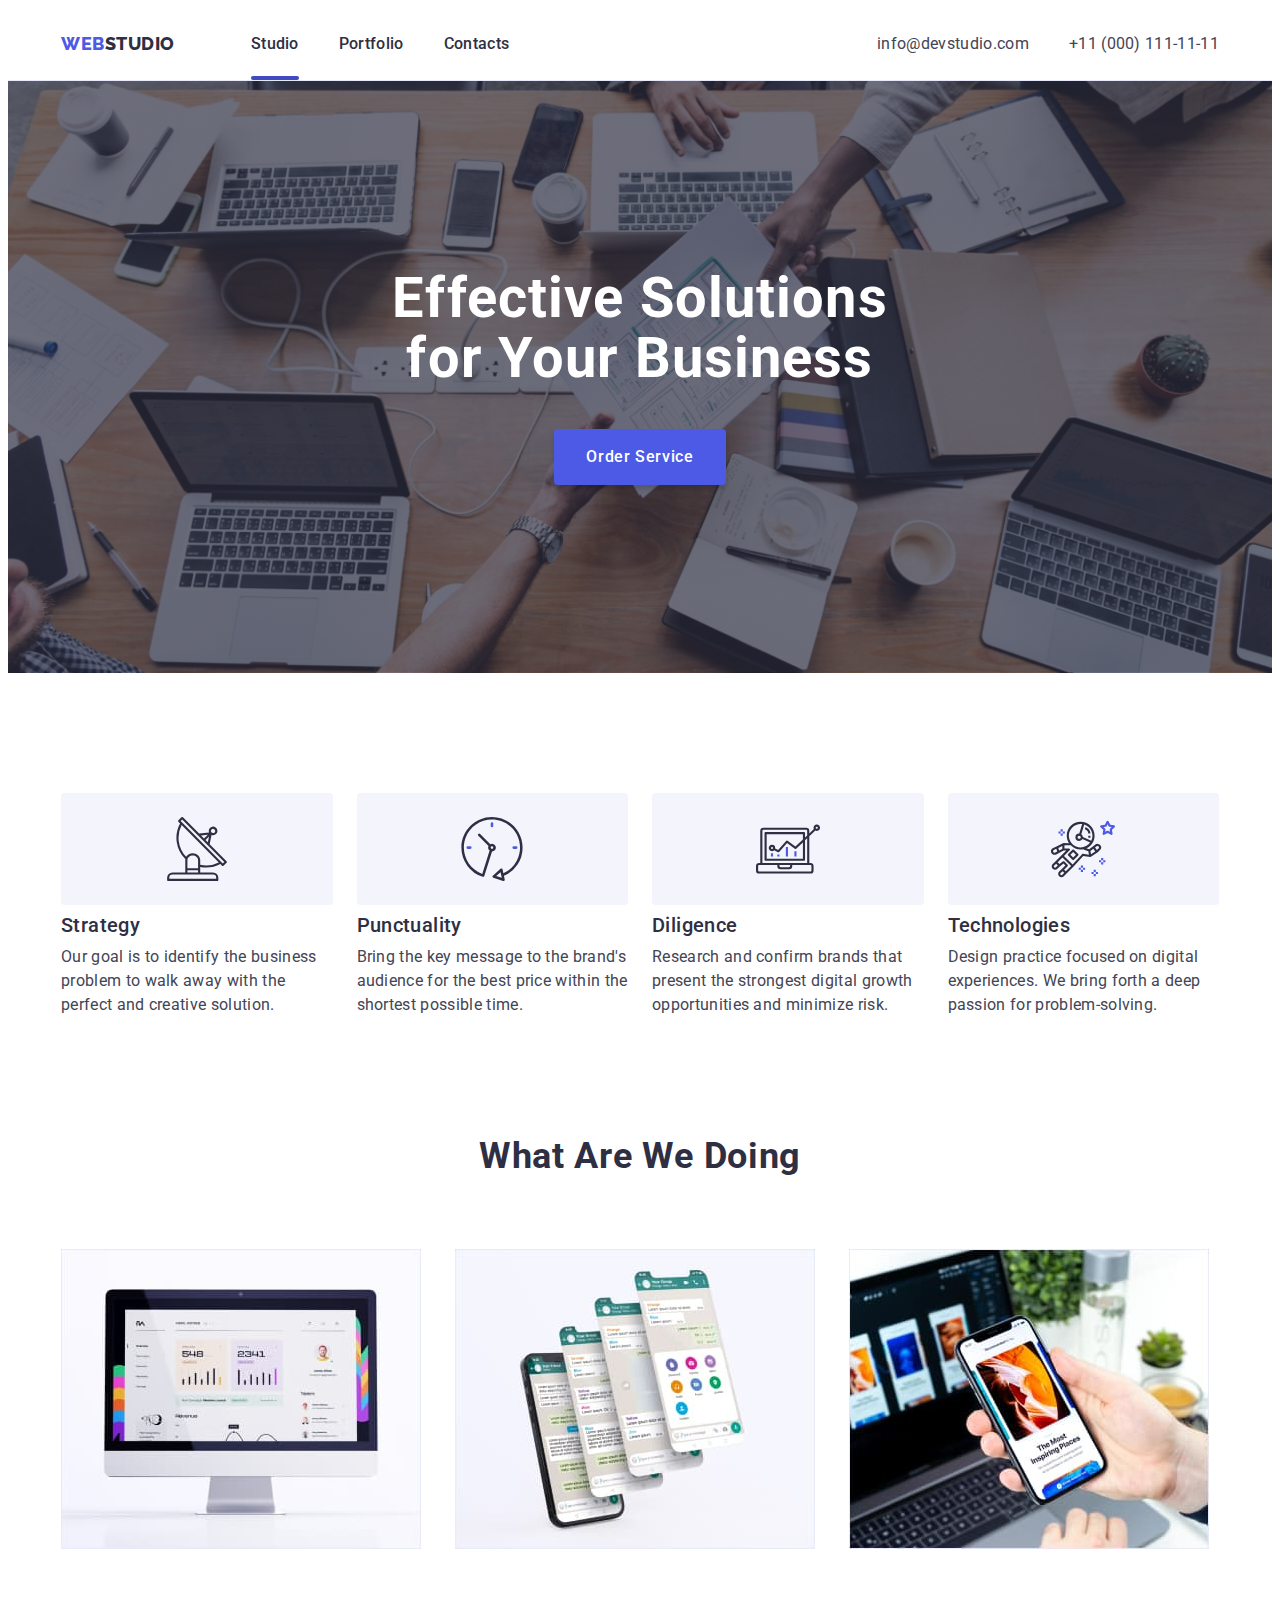
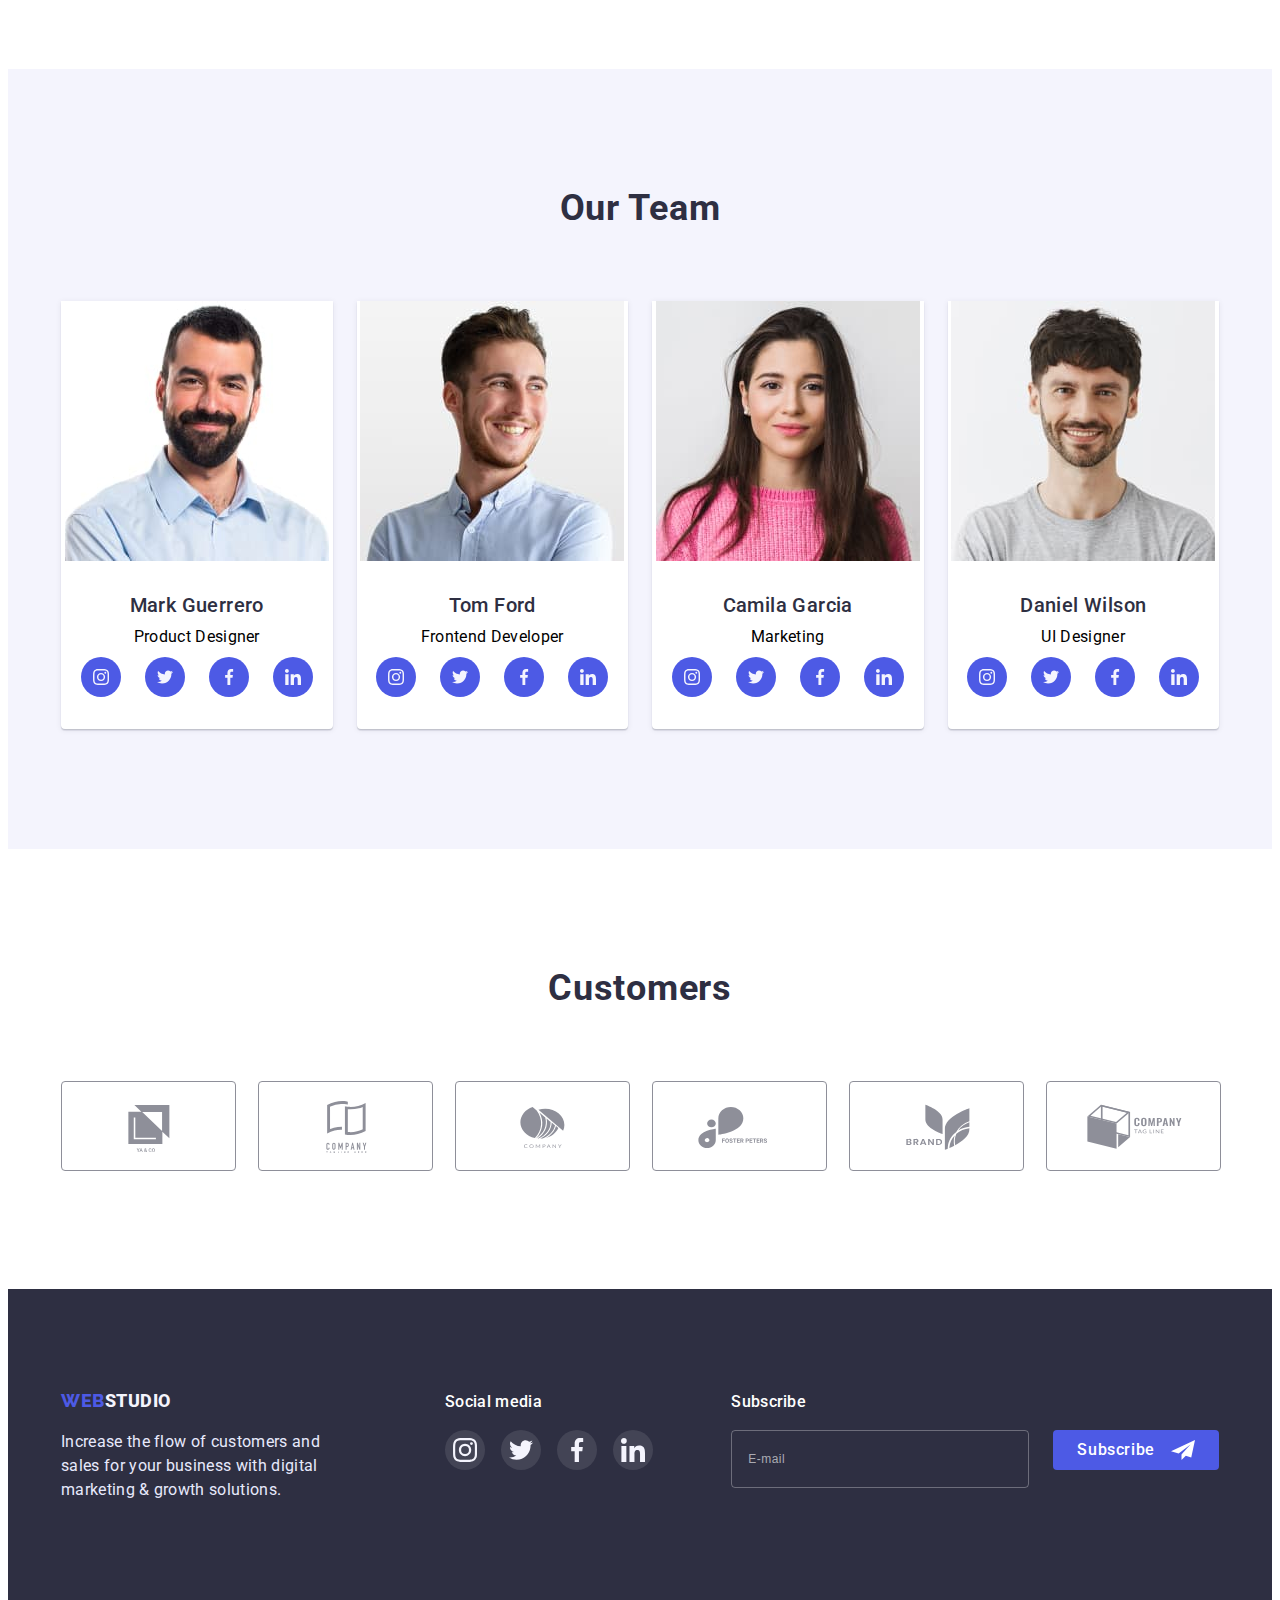
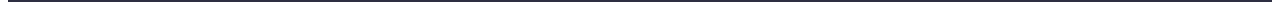
==== commit 530fe445: "HMK/10.03.23" ====
--- a/index.html
+++ b/index.html
@@ -303,8 +303,8 @@
                             <li class="team-items items">
                                 <img class="team-images" 
                                 srcset="./images/img6.jpg 1x,
-                                        ./images/img6
-                                        -2x.jpg 2x"
+                                        ./images/img6-2x.jpg 2x"
+                                        
                                 src="./images/img6.jpg" 
                                 width="264" 
                                 height="260" 
--- a/css/tablet.css
+++ b/css/tablet.css
@@ -11,6 +11,7 @@
 
 
 /* --------------------HEADER ---------------------*/
+
     .header-list {
       display: flex;
       gap: 40px;
@@ -59,6 +60,7 @@
     
     .header-address {
       display: block;
+      
     }
     .header-address-list {
       display: block;
@@ -136,6 +138,7 @@
     
     .technologies-items {
       width: calc((100% - 24px) / 2 );
+      margin-bottom: 0px;
     }
   
     
--- a/css/desktop.css
+++ b/css/desktop.css
@@ -143,6 +143,7 @@
     }
     .technologies-items {
       width: calc((100% - 72px) / 4 );
+      margin-bottom: 0px;
     }
     .technologies-items::before {
       content: "";
